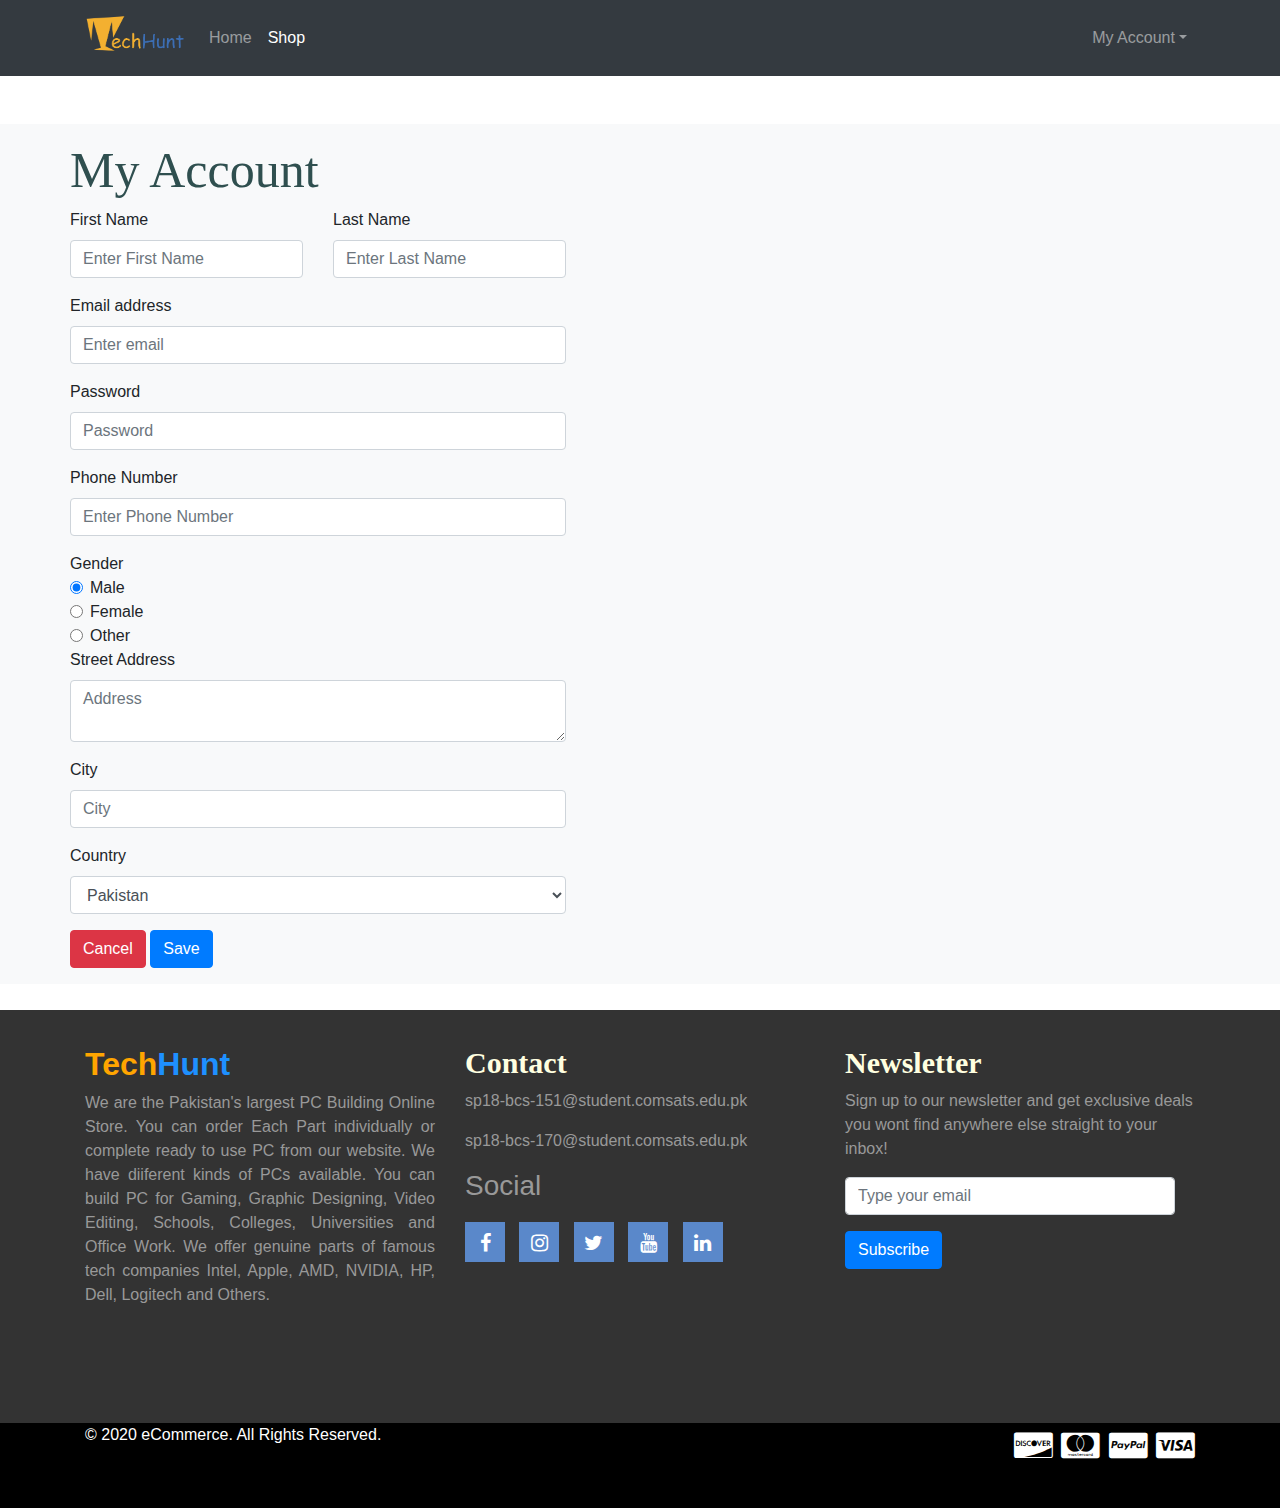
==== account.html @ 3781cc46 "Refereshed, Almost Done With Front End. Cart, Prosuct Description and Store Remaining" ====
<!DOCTYPE html>
<html>

<head>
    <title>Tech Hunt</title>
    <meta charset="utf-8">
    <meta name="viewport" content="width=device-width, initial-scale=1">

<!--    Web Icon-->
    <link rel="icon" href="img/icon-min.png">

    <link rel="stylesheet" href="css/mystyle.css">
    <link rel="stylesheet" href="css/bootstrap.min.css">
    <link rel="stylesheet" href="fa/css/font-awesome.min.css">
    <script src="js/myscript.js"></script>
    <script src="js/jquery-3.5.1.min.js"></script>
    <script src="js/popper.min.js"></script>
    <script src="js/bootstrap.min.js"></script>
    <script src="js/countrypicker.min.js"></script>


</head>

<body>

<nav id="myNavbar" class="navbar navbar-expand-md sticky-top navbar-dark bg-dark w-100">
    <div class="container">
        <a class="navbar-brand" href="index.html"><img src="img/logo-min.png" height="50" width="100"></a>
        <button type="button" class="navbar-toggler" data-toggle="collapse" data-target="#navbarCollapse">
            <span class="fa fa-bars"></span>
        </button>
        <div id="navbarCollapse" class="collapse navbar-collapse">
            <ul class="nav navbar-nav">
                <li class="nav-item">
                    <a href="index.html" class="nav-link">Home</a>
                </li>
                <li class="nav-item active">
                    <a href="shop.html" class="nav-link">Shop</a>
                </li>
            </ul>
            <ul class="nav navbar-nav ml-auto">
                <li class="nav-item dropdown">
                    <a href="#" class="nav-link dropdown-toggle" data-toggle="dropdown">My Account</a>
                    <div class="dropdown-menu dropdown-menu-right">
                        <a href="cart.html" class="dropdown-item">Cart/Checkout</a>
                        <a href="wishlist.html" class="dropdown-item">Wishlist</a>
                        <a href="javascript:" class="dropdown-item" onclick="scrollToTop(2000);">Settings</a>
                        <div class="dropdown-divider"></div>
                        <a href="signin.html" class="dropdown-item">Login/Sign up</a>
                    </div>
                </li>
            </ul>
        </div>
    </div>
</nav>
<!--Acoount Info Form-->
<div class="bg-light">
    <div class="container mt-5">
        <div class="row pt-3">
            <h1 class="lph1">My Account</h1>
        </div>
        <div class="row pb-3">
            <form id="form">
                <div class="row">
                    <div class="col-md-6">
                        <div class="form-group">
                            <label for="inputFname">First Name</label>
                            <input type="text" class="form-control" id="inputFname" placeholder="Enter First Name">
                        </div>
                    </div>
                    <div class="col-md-6">
                        <div class="form-group">
                            <label for="inputLname">Last Name</label>
                            <input type="text" class="form-control" id="inputLname" placeholder="Enter Last Name">
                        </div>
                    </div>
                </div>
                <div class="row">
                    <div class="col">
                        <div class="form-group">
                            <label for="inputEmail">Email address</label>
                            <input type="email" class="form-control" id="inputEmail" aria-describedby="emailHelp" placeholder="Enter email">
                        </div>
                        <div class="form-group">
                            <label for="inputPassword">Password</label>
                            <input type="password" class="form-control" id="inputPassword" placeholder="Password">
                        </div>
                        <div class="form-group">
                            <label for="inputPhone">Phone Number</label>
                            <input type="email" class="form-control" id="inputPhone" placeholder="Enter Phone Number">
                        </div>
                        <label class="form-check-label" for="inputGenderRadios1">
                            Gender
                        </label>
                        <div class="form-check">
                            <input class="form-check-input" type="radio" name="inputGenderRadios" id="inputGenderRadios1"
                                   value="option1" checked>
                            <label class="form-check-label" for="inputGenderRadios1">
                                Male
                            </label>
                        </div>
                        <div class="form-check">
                            <input class="form-check-input" type="radio" name="inputGenderRadios" id="inputGenderRadios2"
                                   value="option2">
                            <label class="form-check-label" for="inputGenderRadios2">
                                Female
                            </label>
                        </div>
                        <div class="form-check">
                            <input class="form-check-input" type="radio" name="inputGenderRadios"
                                   id="inputGenderRadios3" value="option3">
                            <label class="form-check-label" for="inputGenderRadios3">
                                Other
                            </label>
                        </div>

                        <div class="form-group">
                            <label for="inputAddressStreet">Street Address</label>
                            <textarea type="password" class="form-control" id="inputAddressStreet" placeholder="Address"></textarea>
                        </div>
                        <div class="form-group">
                            <label for="inputAddressCity">City</label>
                            <input type="text" class="form-control" id="inputAddressCity" placeholder="City">
                        </div>
                        <div class="form-group">
                            <label for="inputAddressCountry">Country</label>
                            <select class="countrypicker form-control" data-default="Pakistan"
                                    id="inputAddressCountry"></select>
                        </div>
                        <button type="reset" class="btn btn-danger">Cancel</button>
                        <button type="submit" class="btn btn-primary">Save</button>
                    </div>
                </div>
            </form>
        </div>
    </div>
</div>
<!--/.Account Info Form-->
<!--Top Footer Area-->
<div class="footer-top-area">
    <div class="container">
        <div class="row">
            <div class="col-md-4">
                <div class="footer-about-us">
                    <h2>
                        <a style="color: orange ">Tech</a><a style="color: dodgerblue">Hunt</a>
                    </h2>
                    <p>We are the Pakistan's largest PC Building Online Store. You can order Each Part individually or
                        complete ready to use PC from our website. We have diiferent kinds of PCs available. You can build
                        PC for Gaming, Graphic Designing, Video Editing, Schools, Colleges, Universities and Office Work.
                        We offer genuine parts of famous tech companies Intel, Apple, AMD, NVIDIA, HP, Dell, Logitech and
                        Others.
                    </p>
                </div>
            </div>
            <div class="col-md-4">
                <div class="footer-newsletter">
                    <h2 class="footer-wid-title">Contact</h2>
                    <p>sp18-bcs-151@student.comsats.edu.pk</p>
                    <p>sp18-bcs-170@student.comsats.edu.pk</p>
                    <h3 class="h3">Social</h3>
                    <div class="footer-social">
                        <a href="https://www.facebook.com/" target="_blank"><i class="fa fa-facebook"></i></a>
                        <a href="https://www.instagram.com/" target="_blank"><i class="fa fa-instagram"></i></a>
                        <a href="https://www.twitter.com/" target="_blank"><i class="fa fa-twitter"></i></a>
                        <a href="https://www.youtube.com/" target="_blank"><i class="fa fa-youtube"></i></a>
                        <a href="https://www.linkedin.com/" target="_blank"><i class="fa fa-linkedin"></i></a>
                    </div>
                </div>
            </div>
            <div class="col-md-4">
                <div class="footer-newsletter">
                    <h2 class="footer-wid-title">Newsletter</h2>
                    <p>Sign up to our newsletter and get exclusive deals you wont find anywhere else straight to your inbox!</p>
                    <div class="input-group">
                        <form id="sub-form" class="form-inline" action="#">
                            <div class="col-12">
                                <label>
                                    <input class="form-control" type="email" placeholder="Type your email">
                                </label>
                            </div>
                            <div class="col-12">
                                <input class="btn btn-primary" type="submit" value="Subscribe">
                            </div>
                        </form>
                    </div>
                </div>
            </div>
        </div>
    </div>
</div>
<!--Top Footer Area End-->
<div class="footer-bottom-area">
    <div class="container">
        <div class="row">
            <div class="col-md-8">
                <div class="copyright">
                    <p>© 2020 eCommerce. All Rights Reserved.</p>
                </div>
            </div>
            <div class="col-md-4">
                <div class="footer-card-icon">
                    <i class="fa fa-cc-discover"></i>
                    <i class="fa fa-cc-mastercard"></i>
                    <i class="fa fa-cc-paypal"></i>
                    <i class="fa fa-cc-visa"></i>
                </div>
            </div>
        </div>
    </div>
</div>

</body>
</html>
---- css/mystyle.css ----
body {
    margin: 0;
    padding: 0;
    border: 0;
}
img {
    object-fit: cover;
}
/*Index Page*/
.jumbo {
    background-image: url("../img/bg.jpg");
    background-size:100%;
    background-repeat: no-repeat;
    background-attachment: fixed;
}
/*Footer*/
.copyright {
    background-color: black;
    color: white;
    width: 100%;
    text-align: center;

}
/*Carousel slider to show customer's PC*/
#myCarousel .carousel-item img {
    height: 480px;
    width: 100%;
}
/*Top Footer*/
.footer-top-area {
    margin-top: 2%;
    background: none repeat scroll 0 0 #333;
    color: #999;
    padding: 35px 0 100px;
}
@media only screen and (max-width: 767px) {
    .footer-top-area .zigzag-bottom{
        padding: 35px 0 125px;
    }
}
.footer-top-area .zigzag-bottom {
    background: #f4f4f4;
}
.footer-social a {
    background: none repeat scroll 0 0 #5a88ca;
    color: #fff;
    display: inline-block;
    font-size: 20px;
    height: 40px;
    margin-bottom: 10px;
    margin-right: 10px;
    padding-top: 5px;
    text-align: center;
    width: 40px;
    border: 1px solid #5a88ca;
}
.footer-about-us h2 {
    font-weight: bold;
}
.footer-about-us p {
    text-align: justify;
}
.footer-social {
    margin-top: 20px;
}
.footer-newsletter {
    display: block;
    font-family: Arial, Helvetica, sans-serif;
}
.footer-wid-title {
    font-family: "raleway", serif;
    font-size: 30px;
    font-weight: Bold;
    color: lightyellow;
}
#sub-form div {
    padding: 0;
}
#sub-form div .form-control {
    width: 100%;
}
#sub-form div .btn {
    margin-top: 5%;
}
/*Bottom Footer*/
.footer-bottom-area {
    background: none repeat scroll 0 0 #000;
    color: #fff;
    padding-bottom: 40px;
}
.footer-card-icon {
    font-size: 30px;
    text-align: right;
}
.copyright {
    text-align: left;
}
/*Index Page promo*/
.promo-area {
    margin-top: 2%;
    background: #fbfbfb;
    color: #fff;
    padding: 40px 0 40px;
}
.single-promo {
    font-size: 25px;
    font-weight: 200;
    padding: 20px 10px;
    margin: 2% 2%;
    text-align: center;
}
.promo1 {
    background-color: #5a88ca;
}
.promo2 {
    background-color: #ffd900;
}
.promo3 {
    background-color: #fa8072;
}
.promo4 {
    background-color: #4abebd;
}
.promo1:hover, .promo2:hover, .promo3:hover, .promo4:hover{
    background-color: black;
}
/*2nd Carousel*/
.carousel2-header {
    font-size: 60px;
    margin-bottom: 0;
    color: white;
    font-family: "Calibri",serif;
    font-weight: 100;
    width: 100%;
    text-align: center;
}
#multi-item-carousel img {
    height: 250px;
}
#multi-item-carousel .card-body{
    height: 250px;
}
/*Brand Area*/
.brands-area {
    text-align: center;
    width: 100%;
    margin-top: 1%;
    padding: 20px 0 20px;
}
/*Latest Products Area*/
.lph1 {
    font-size: 50px;
    text-align: center;
    color: darkslategrey;
    font-family: "Calibri",serif;
    font-weight: 100;
}
/* Login form */
#tron{
    background: url("../img/carousel-1.jpg");
    background-size: 100% 100%;
    text-align: center;
    border-radius: 0% !important;
    background-size: cover;
    position: centre centre;
    height: 500px;
    z-index: -1;
    opacity: 0.9;
    background-color: black;

}
#first{
    background: url("../img/login.jpg");
    width: 320px;
    height: 420px;
    float:right;
    box-sizing: border-box;
}
#signup .btn{
    background-color: white;
    border: none;
    color: white;
    padding: 16px 32px;
    text-align: center;
    font-size: 40px;
    margin-left: 50px;
    transition: 0.3s;
}

#signup .btn:hover {
    background-color: #3e8e41;
    color: white;
}
#first{
    float:right;
    width: 30%;
    background-color: black;
    height: 500px;
}
#head{
    color: antiquewhite;font-family:'Franklin Gothic Medium', 'Arial Narrow', Arial, sans-serif;margin-left: 20px;margin-top: 50px;
}
#signup @font-face {
    font-family: myFirstFont;
    src: url(https://www.myfonts.com/fonts/zetafonts/adlery-pro/);
}
/* SignUP styling */
#signup{
    background: url("../img/login_1.jpg");
    width: 1100px;
    margin: 0 auto;
    height: 800px;
    background-color: yellow;
    box-shadow: 5px 10px 5px #888888;
}
/* for left side columns */
#up{
    width: 50%;
    color: #f4f4f4;
    margin: 0 auto;
}
/* for right side colums */
#down{
    width: 50%;
    color: #f4f4f4;
}
#datepicker{
    width:50%;
}
#datepicker > span:hover{cursor: pointer;}

#lab{
    color: white;
}
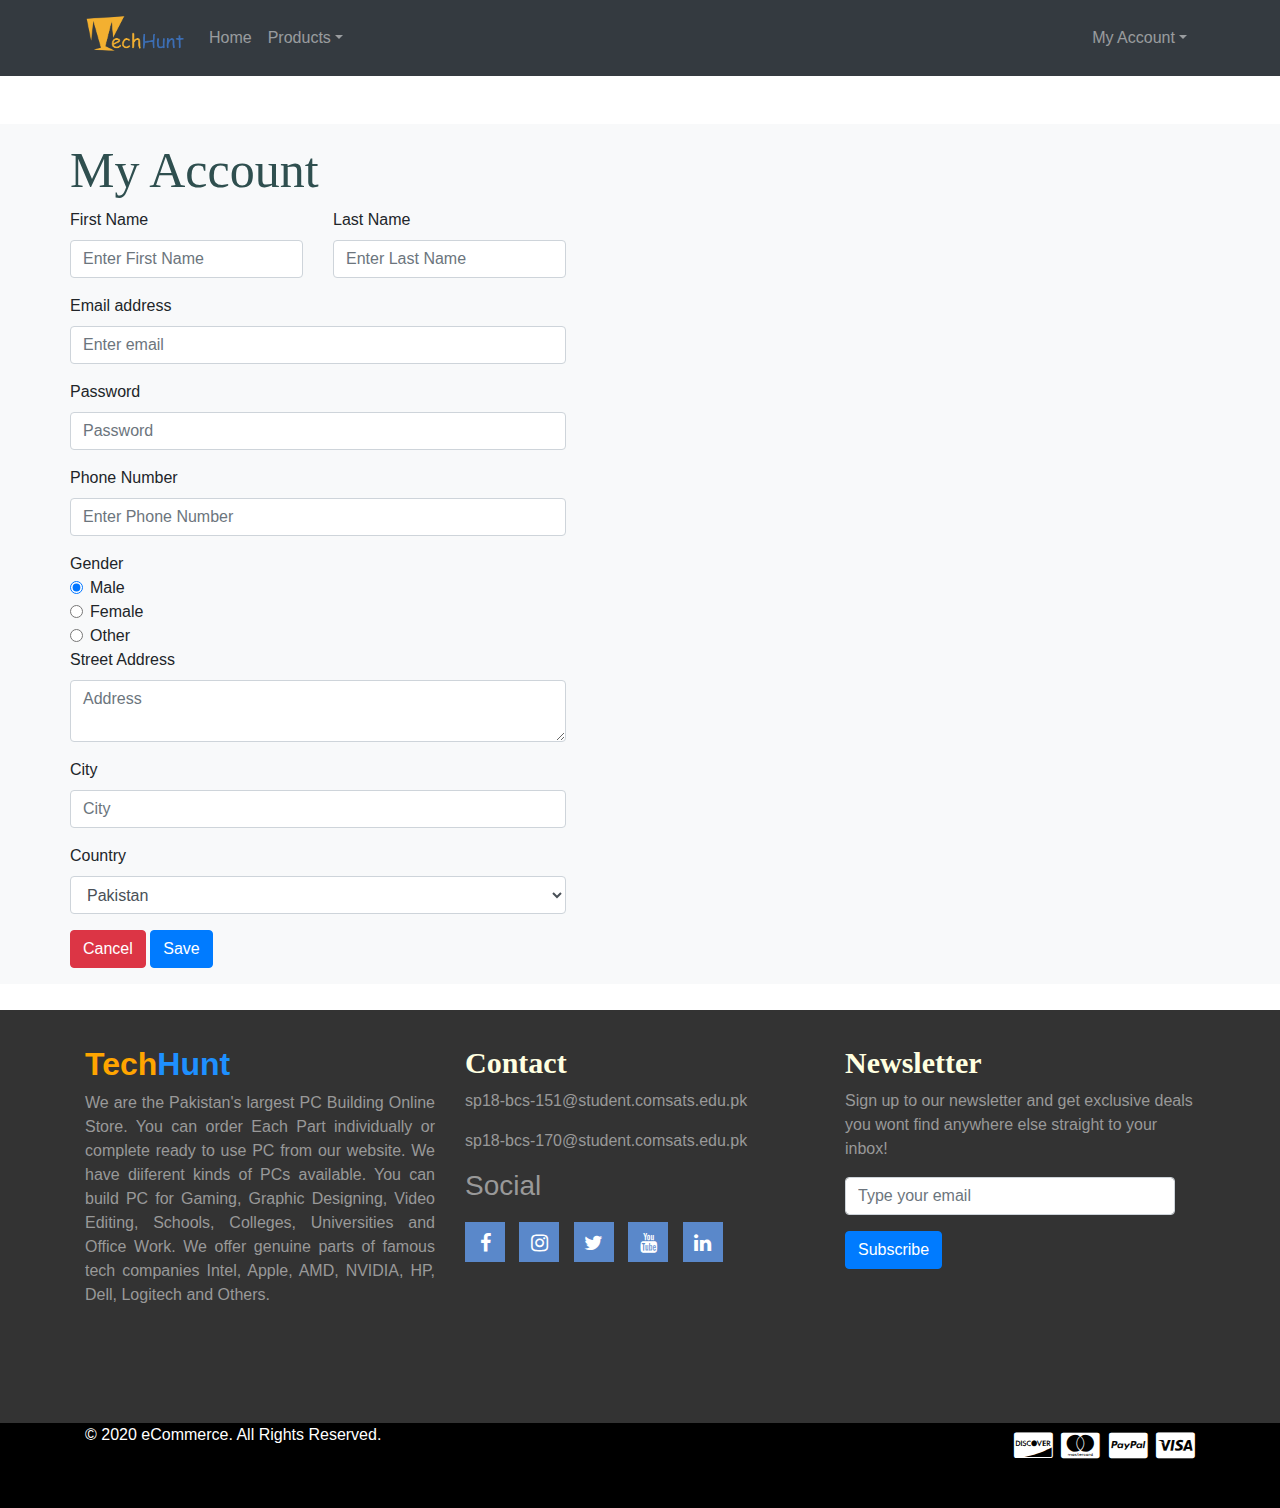
==== commit 458a5748: "Shariq Motherborad Merged" ====
--- a/account.html
+++ b/account.html
@@ -34,8 +34,13 @@
                 <li class="nav-item">
                     <a href="index.html" class="nav-link">Home</a>
                 </li>
-                <li class="nav-item active">
-                    <a href="shop.html" class="nav-link">Shop</a>
+            </ul>
+            <ul class="nav navbar-nav">
+                <li class="nav-item dropdown">
+                    <a href="#" class="nav-link dropdown-toggle" data-toggle="dropdown">Products</a>
+                    <div class="dropdown-menu dropdown-menu-right">
+                        <a href="motherboard.html" class="dropdown-item">Motherboard</a>
+                    </div>
                 </li>
             </ul>
             <ul class="nav navbar-nav ml-auto">
@@ -60,7 +65,7 @@
             <h1 class="lph1">My Account</h1>
         </div>
         <div class="row pb-3">
-            <form id="form">
+            <form id="formaccount">
                 <div class="row">
                     <div class="col-md-6">
                         <div class="form-group">
@@ -127,8 +132,8 @@
                             <select class="countrypicker form-control" data-default="Pakistan"
                                     id="inputAddressCountry"></select>
                         </div>
-                        <button type="reset" class="btn btn-danger">Cancel</button>
-                        <button type="submit" class="btn btn-primary">Save</button>
+                        <button type="reset" form="formaccount" class="btn btn-danger">Cancel</button>
+                        <button type="submit" form="formaccount" class="btn btn-primary">Save</button>
                     </div>
                 </div>
             </form>
--- a/css/mystyle.css
+++ b/css/mystyle.css
@@ -231,4 +231,7 @@
 
 #lab{
     color: white;
+}
+#checkoutform span .btn:hover {
+    background-color: none;
 }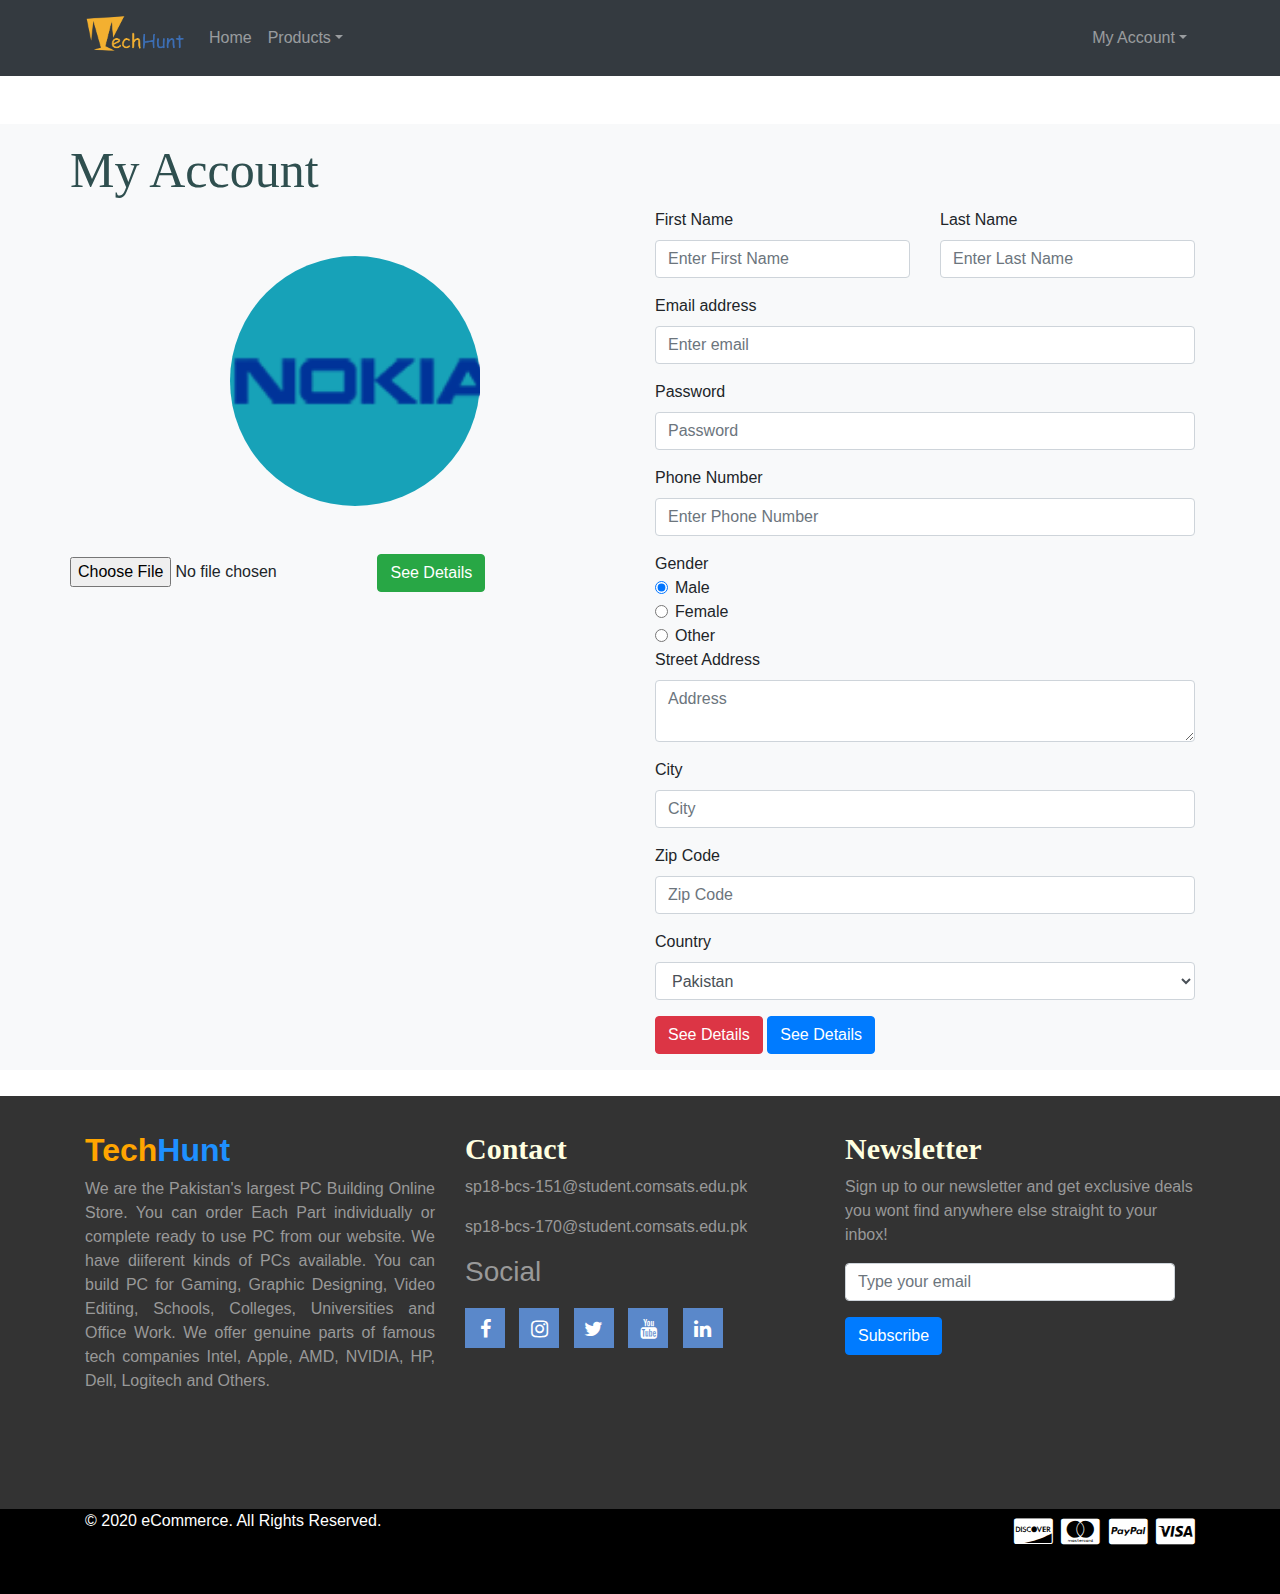
==== commit 68272e25: "SHariq all webpages" ====
--- a/account.html
+++ b/account.html
@@ -1,6 +1,5 @@
 <!DOCTYPE html>
 <html>
-
 <head>
     <title>Tech Hunt</title>
     <meta charset="utf-8">
@@ -20,9 +19,7 @@
 
 
 </head>
-
 <body>
-
 <nav id="myNavbar" class="navbar navbar-expand-md sticky-top navbar-dark bg-dark w-100">
     <div class="container">
         <a class="navbar-brand" href="index.html"><img src="img/logo-min.png" height="50" width="100"></a>
@@ -40,6 +37,11 @@
                     <a href="#" class="nav-link dropdown-toggle" data-toggle="dropdown">Products</a>
                     <div class="dropdown-menu dropdown-menu-right">
                         <a href="motherboard.html" class="dropdown-item">Motherboard</a>
+                        <a href="processor.html" class="dropdown-item">Processors</a>
+                        <a href="rams.html" class="dropdown-item">RAM</a>
+                        <a href="graphic_card.html" class="dropdown-item">Graphic Processing Unit</a>
+                        <a href="powersupply.html" class="dropdown-item">Power Supply Unit</a>
+                        <a href="Storage.html" class="dropdown-item">Storage</a>
                     </div>
                 </li>
             </ul>
@@ -64,8 +66,21 @@
         <div class="row pt-3">
             <h1 class="lph1">My Account</h1>
         </div>
-        <div class="row pb-3">
-            <form id="formaccount">
+        <form id="formaccount" class="row pb-3">
+            <div class="col-md-6 ">
+                <div class="row">
+                    <figure class="bg-info my-md-5 mx-auto rounded-circle">
+                        <img src="img/brand1.png" width="250px" height="250px">
+                    </figure>
+                </div>
+                <div class="row">
+                    <div class="form-group">
+                        <input type="file" class="" id="inputImg">
+                        <button type="button" class="btn btn-success">Update</button>
+                    </div>
+                </div>
+            </div>
+            <div class="col-md-6">
                 <div class="row">
                     <div class="col-md-6">
                         <div class="form-group">
@@ -128,6 +143,10 @@
                             <input type="text" class="form-control" id="inputAddressCity" placeholder="City">
                         </div>
                         <div class="form-group">
+                            <label for="inputAddressCity">Zip Code</label>
+                            <input type="text" class="form-control" id="inputAddressZip" placeholder="Zip Code">
+                        </div>
+                        <div class="form-group">
                             <label for="inputAddressCountry">Country</label>
                             <select class="countrypicker form-control" data-default="Pakistan"
                                     id="inputAddressCountry"></select>
@@ -136,8 +155,9 @@
                         <button type="submit" form="formaccount" class="btn btn-primary">Save</button>
                     </div>
                 </div>
-            </form>
-        </div>
+            </div>
+
+        </form>
     </div>
 </div>
 <!--/.Account Info Form-->
@@ -214,6 +234,9 @@
         </div>
     </div>
 </div>
-
+<!--Jquery -->
+<script src="js/jquery-3.5.1.min.js"></script>
+<script src="js/myquery.js"></script>
+<!--./Jqeuery-->
 </body>
 </html>
--- a/css/mystyle.css
+++ b/css/mystyle.css
@@ -234,4 +234,84 @@
 }
 #checkoutform span .btn:hover {
     background-color: none;
+}
+
+#motherboard
+    /* breadcrumb */
+ul.breadcrumb {
+    width: auto;
+    border-radius: 0px;
+    padding: 10px 16px;
+    list-style: none;
+    background-color:white;
+    border: 1px solid rgb(155, 155, 155);
+}
+ul.breadcrumb li {
+    display: inline;
+    font-size: 12px;
+}
+ul.breadcrumb li+li:before {
+    padding: 8px;
+    color: black;
+    content: "/\00a0";
+}
+ul.breadcrumb li a {
+    color: #0275d8;
+    text-decoration: none;
+}
+ul.breadcrumb li a:hover {
+    color: #01447e;
+    text-decoration: underline;
+}
+/*  */
+.accordion__button{
+    display: block;
+    width: 100%;
+    padding: 15px;
+    border: none;
+    outline: none;
+    cursor: pointer;
+    background: lightgray;
+    color: white;
+    text-align: left;
+    transition: background 0.2s;
+}
+.accordion__button::after{
+    content:'\25be' ;
+    float: right;
+    transform:scale(1.5) ;
+}
+.accordion__button--active{
+    overflow:default;
+    background: #555555;
+}
+.accordion__button--active::after{
+    content: '\25b4';
+}
+
+.accordion__content{
+    overflow: hidden;
+    max-height: 0;
+    transition: max-height 0.2s;
+    padding: 0 15px;
+    font-family: sans-serif;
+    background-color: white;
+
+}
+.accordion__content a{
+    padding: 20px;
+    font-size: 12px;
+    font-family: 'Quicksand', sans-serif;
+    margin-bottom: 5px;
+
+}
+.accordion__content .form-check .form-check-label{
+    color: rgb(44, 44, 235);
+    font-family: 'Quicksand', sans-serif;
+}
+#img{
+    max-width: 100%;
+}
+.error{
+    background-color: white;
 }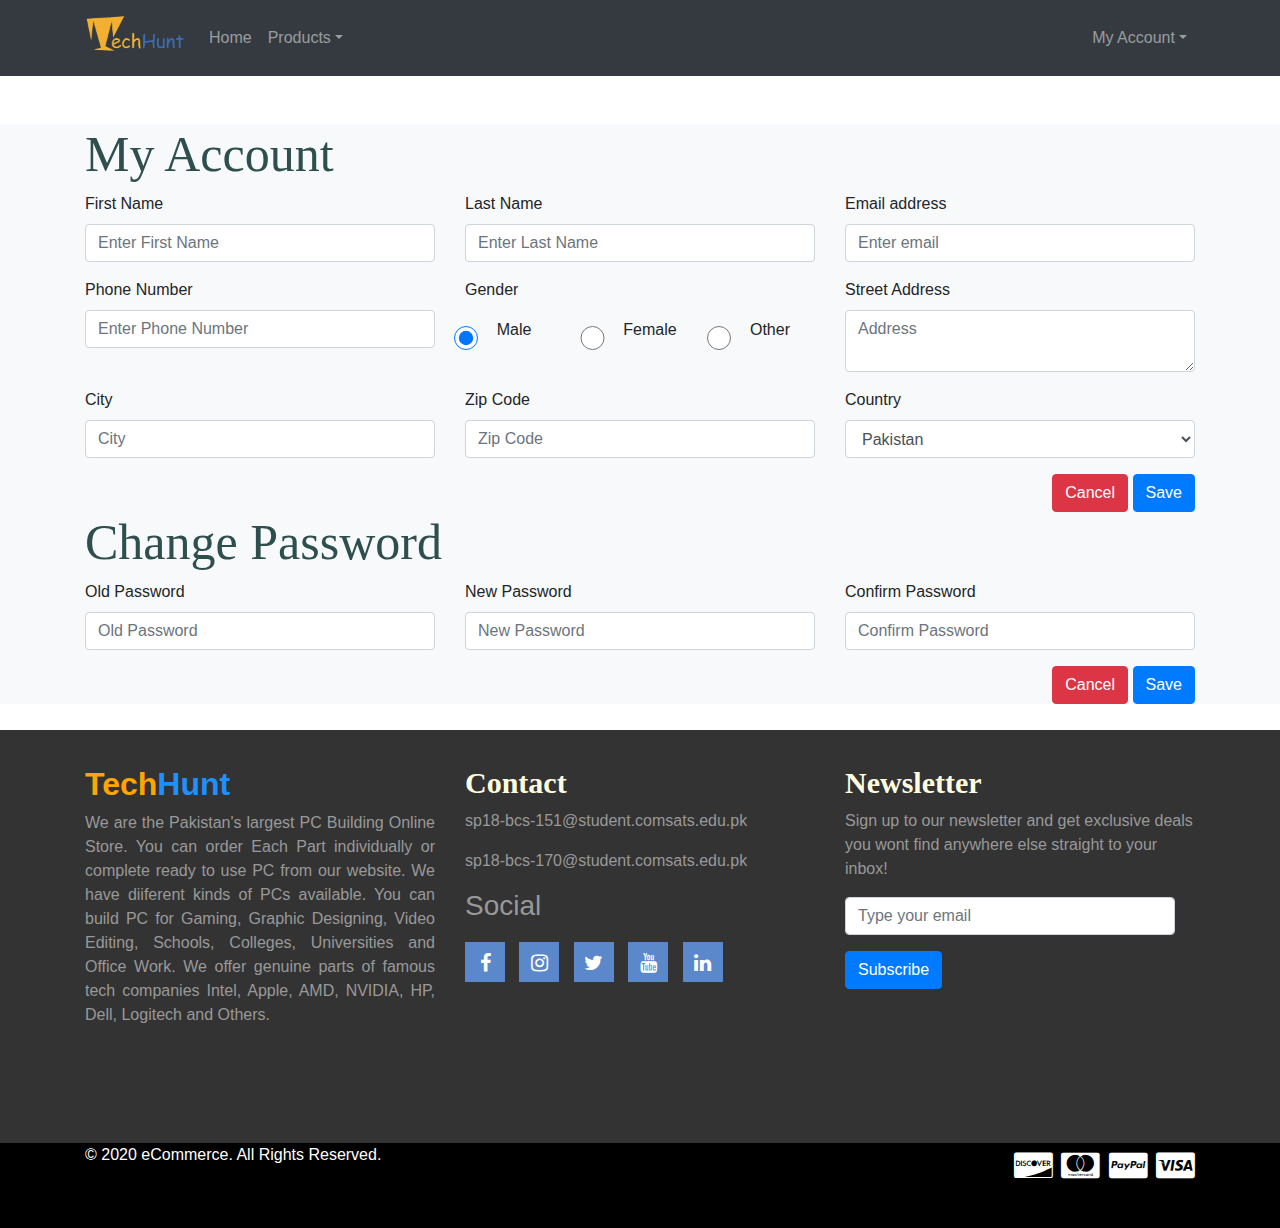
==== commit 8384c1d6: "Form Validation Going" ====
--- a/account.html
+++ b/account.html
@@ -13,6 +13,7 @@
     <link rel="stylesheet" href="fa/css/font-awesome.min.css">
     <script src="js/myscript.js"></script>
     <script src="js/jquery-3.5.1.min.js"></script>
+    <script src="js/myquery.js"></script>
     <script src="js/popper.min.js"></script>
     <script src="js/bootstrap.min.js"></script>
     <script src="js/countrypicker.min.js"></script>
@@ -63,101 +64,147 @@
 <!--Acoount Info Form-->
 <div class="bg-light">
     <div class="container mt-5">
-        <div class="row pt-3">
-            <h1 class="lph1">My Account</h1>
-        </div>
-        <form id="formaccount" class="row pb-3">
-            <div class="col-md-6 ">
-                <div class="row">
-                    <figure class="bg-info my-md-5 mx-auto rounded-circle">
-                        <img src="img/brand1.png" width="250px" height="250px">
-                    </figure>
-                </div>
-                <div class="row">
-                    <div class="form-group">
-                        <input type="file" class="" id="inputImg">
-                        <button type="button" class="btn btn-success">Update</button>
-                    </div>
-                </div>
-            </div>
-            <div class="col-md-6">
-                <div class="row">
-                    <div class="col-md-6">
-                        <div class="form-group">
-                            <label for="inputFname">First Name</label>
-                            <input type="text" class="form-control" id="inputFname" placeholder="Enter First Name">
-                        </div>
-                    </div>
-                    <div class="col-md-6">
-                        <div class="form-group">
-                            <label for="inputLname">Last Name</label>
-                            <input type="text" class="form-control" id="inputLname" placeholder="Enter Last Name">
-                        </div>
-                    </div>
-                </div>
-                <div class="row">
-                    <div class="col">
-                        <div class="form-group">
-                            <label for="inputEmail">Email address</label>
-                            <input type="email" class="form-control" id="inputEmail" aria-describedby="emailHelp" placeholder="Enter email">
-                        </div>
-                        <div class="form-group">
-                            <label for="inputPassword">Password</label>
-                            <input type="password" class="form-control" id="inputPassword" placeholder="Password">
-                        </div>
-                        <div class="form-group">
-                            <label for="inputPhone">Phone Number</label>
-                            <input type="email" class="form-control" id="inputPhone" placeholder="Enter Phone Number">
-                        </div>
-                        <label class="form-check-label" for="inputGenderRadios1">
-                            Gender
-                        </label>
-                        <div class="form-check">
-                            <input class="form-check-input" type="radio" name="inputGenderRadios" id="inputGenderRadios1"
-                                   value="option1" checked>
-                            <label class="form-check-label" for="inputGenderRadios1">
-                                Male
-                            </label>
-                        </div>
-                        <div class="form-check">
-                            <input class="form-check-input" type="radio" name="inputGenderRadios" id="inputGenderRadios2"
-                                   value="option2">
-                            <label class="form-check-label" for="inputGenderRadios2">
-                                Female
-                            </label>
-                        </div>
-                        <div class="form-check">
-                            <input class="form-check-input" type="radio" name="inputGenderRadios"
-                                   id="inputGenderRadios3" value="option3">
-                            <label class="form-check-label" for="inputGenderRadios3">
-                                Other
-                            </label>
-                        </div>
-
-                        <div class="form-group">
-                            <label for="inputAddressStreet">Street Address</label>
-                            <textarea type="password" class="form-control" id="inputAddressStreet" placeholder="Address"></textarea>
-                        </div>
-                        <div class="form-group">
-                            <label for="inputAddressCity">City</label>
-                            <input type="text" class="form-control" id="inputAddressCity" placeholder="City">
-                        </div>
-                        <div class="form-group">
-                            <label for="inputAddressCity">Zip Code</label>
-                            <input type="text" class="form-control" id="inputAddressZip" placeholder="Zip Code">
-                        </div>
-                        <div class="form-group">
-                            <label for="inputAddressCountry">Country</label>
-                            <select class="countrypicker form-control" data-default="Pakistan"
-                                    id="inputAddressCountry"></select>
-                        </div>
-                        <button type="reset" form="formaccount" class="btn btn-danger">Cancel</button>
-                        <button type="submit" form="formaccount" class="btn btn-primary">Save</button>
-                    </div>
-                </div>
-            </div>
-
-        </form>
+        <div class="row">
+            <div class="col">
+                <h1 class="lph1">My Account</h1>
+            </div>
+        </div>
+        <div class="row">
+            <div class="col">
+                <form id="formaccount" method="post" action="#">
+                    <div class="row">
+                        <div class="col-md-4">
+                            <div class="form-group">
+                                <label for="fname">First Name</label>
+                                <input type="text" class="form-control" id="fname" placeholder="Enter First Name"
+                                       name="fname" maxlength="29" required>
+                            </div>
+                        </div>
+                        <div class="col-md-4">
+                            <div class="form-group">
+                                <label for="lname">Last Name</label>
+                                <input type="text" class="form-control" id="lname" placeholder="Enter Last Name" lame="fname"
+                                       maxlength="29" required>
+                            </div>
+                        </div>
+                        <div class="col-md-4">
+                            <div class="form-group">
+                                <label for="email">Email address</label>
+                                <input type="email" class="form-control" id="email" aria-describedby="emailHelp"
+                                       placeholder="Enter email" name="email" maxlength="69" required>
+                            </div>
+                        </div>
+                    </div>
+                    <div class="row">
+                        <div class="col-md-4">
+                            <div class="form-group">
+                                <label for="phone">Phone Number</label>
+                                <input type="tel" class="form-control" id="phone" placeholder="Enter Phone Number"
+                                       name="phone" maxlength="19" required>
+                            </div>
+                        </div>
+                        <div class="col-md-4">
+                            <div class="row">
+                                <label class="col-12">
+                                    Gender
+                                </label>
+                            </div>
+                            <div class="row mt-2">
+
+                                <input class="col-1 mt-2" type="radio" name="gender" id="inputGenderRadios1"
+                                       value="option1" checked>
+                                <label class="col-3" for="inputGenderRadios1">Male</label>
+
+                                <input class="col-1 mt-2" type="radio" name="gender" id="inputGenderRadios2"
+                                       value="option2">
+                                <label class="col-3" for="inputGenderRadios2">Female</label>
+
+                                <input class="col-1 mt-2" type="radio" name="gender"
+                                       id="inputGenderRadios3" value="option3">
+                                <label class="col-3" for="inputGenderRadios3">Other</label>
+
+                            </div>
+                        </div>
+                        <div class="col-md-4">
+                            <div class="form-group">
+                                <label for="street_address">Street Address</label>
+                                <textarea type="password" class="form-control" id="street_address" placeholder="Address"
+                                          name="street_address" maxlength="510" required></textarea>
+                            </div>
+                        </div>
+                    </div>
+                    <div class="row">
+                        <div class="col-md-4">
+                            <div class="form-group">
+                                <label for="city">City</label>
+                                <input type="text" class="form-control" id="city" placeholder="City"
+                                       name="city" maxlength="50" required>
+                            </div>
+                        </div>
+                        <div class="col-md-4">
+                            <div class="form-group">
+                                <label for="zip">Zip Code</label>
+                                <input type="number" class="form-control" id="zip" placeholder="Zip Code" min="1"
+                                       name="zip" max="99999999">
+                            </div>
+                        </div>
+                        <div class="col-md-4">
+                            <div class="form-group">
+                                <label for="country">Country</label>
+                                <select class="countrypicker form-control" data-default="Pakistan"
+                                        id="country"  name="country"></select>
+                            </div>
+                        </div>
+                    </div>
+                    <div class="row">
+                        <div class="col-12 text-right">
+                            <button type="reset" form="formaccount" class="btn btn-danger">Cancel</button>
+                            <button type="submit" form="formaccount" class="btn btn-primary">Save</button>
+                        </div>
+                    </div>
+                </form>
+            </div>
+        </div>
+        <div class="row">
+            <div class="col">
+                <h1 class="lph1">Change Password</h1>
+            </div>
+        </div>
+        <div class="row">
+            <div class="col">
+                <form id="password_update_form" method="post" action="#">
+                    <div class="row">
+                        <div class="col-md-4">
+                            <div class="form-group">
+                                <label for="opassword">Old Password</label>
+                                <input type="password" class="form-control" id="opassword" placeholder="Old Password"
+                                       name="opassword" maxlength="127" required>
+                            </div>
+                        </div>
+                        <div class="col-md-4">
+                            <div class="form-group">
+                                <label for="npassword">New Password</label>
+                                <input type="password" class="form-control" id="npassword" placeholder="New Password"
+                                       name="npassword" maxlength="127" required>
+                            </div>
+                        </div>
+                        <div class="col-md-4">
+                            <div class="form-group">
+                                <label for="cpassword">Confirm Password</label>
+                                <input type="password" class="form-control" id="cpassword" placeholder="Confirm Password"
+                                       name="cpassword" maxlength="127" required>
+                            </div>
+                        </div>
+                    </div>
+                    <div class="row">
+                        <div class="col-12 text-right">
+                            <button type="reset" form="password_update_form" class="btn btn-danger">Cancel</button>
+                            <button type="submit" form="password_update_form" class="btn btn-primary">Save</button>
+                        </div>
+                    </div>
+                </form>
+            </div>
+        </div>
     </div>
 </div>
 <!--/.Account Info Form-->
@@ -234,9 +281,5 @@
         </div>
     </div>
 </div>
-<!--Jquery -->
-<script src="js/jquery-3.5.1.min.js"></script>
-<script src="js/myquery.js"></script>
-<!--./Jqeuery-->
 </body>
 </html>
--- a/css/mystyle.css
+++ b/css/mystyle.css
@@ -150,7 +150,6 @@
 /*Latest Products Area*/
 .lph1 {
     font-size: 50px;
-    text-align: center;
     color: darkslategrey;
     font-family: "Calibri",serif;
     font-weight: 100;
@@ -214,13 +213,13 @@
     box-shadow: 5px 10px 5px #888888;
 }
 /* for left side columns */
-#up{
+#up1,#up2{
     width: 50%;
     color: #f4f4f4;
     margin: 0 auto;
 }
 /* for right side colums */
-#down{
+#down1,#down2{
     width: 50%;
     color: #f4f4f4;
 }
@@ -229,14 +228,14 @@
 }
 #datepicker > span:hover{cursor: pointer;}
 
-#lab{
+#lab,#lab1,#lab2,#lab3,#lab4{
     color: white;
 }
 #checkoutform span .btn:hover {
     background-color: none;
 }
 
-#motherboard
+/*#motherboard*/
     /* breadcrumb */
 ul.breadcrumb {
     width: auto;
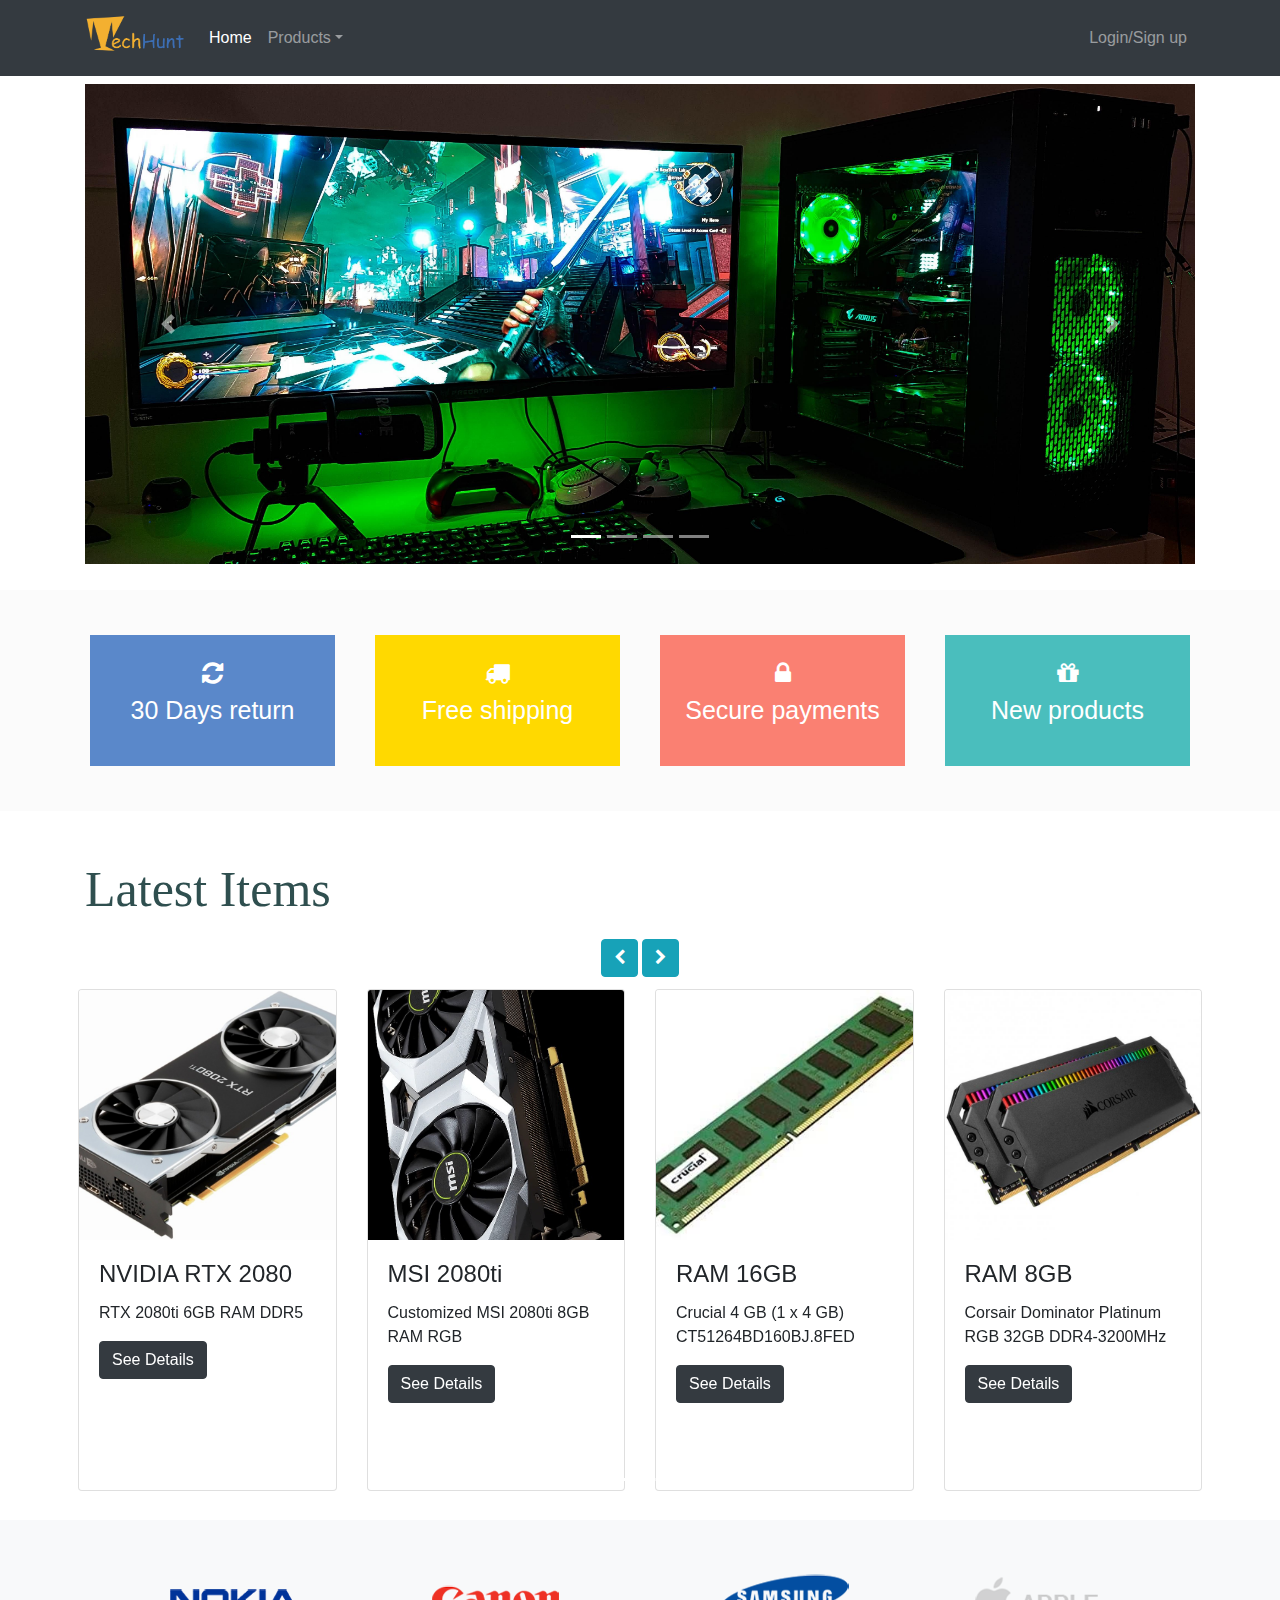
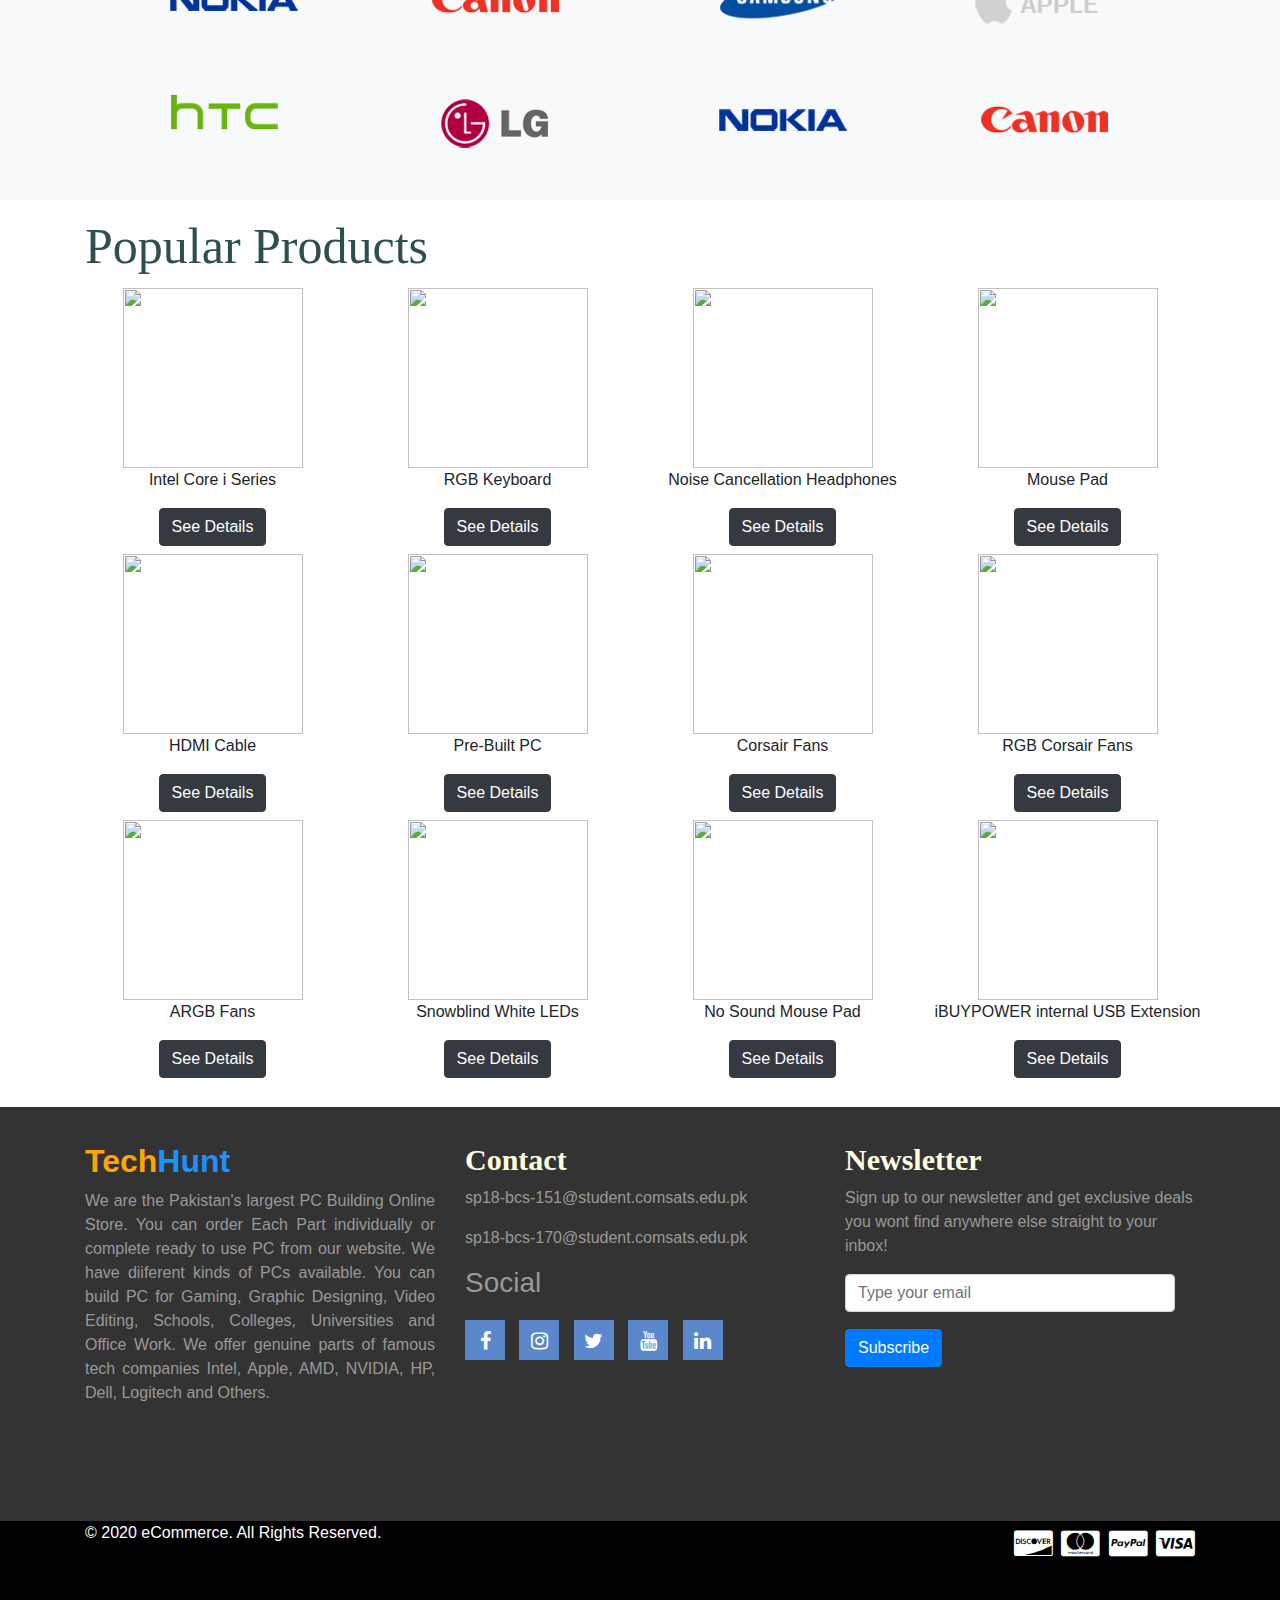
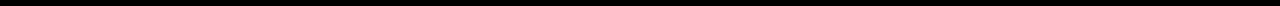
==== commit d0498a67: "Login Module Done" ====
--- a/account.html
+++ b/account.html
@@ -11,9 +11,9 @@
     <link rel="stylesheet" href="css/mystyle.css">
     <link rel="stylesheet" href="css/bootstrap.min.css">
     <link rel="stylesheet" href="fa/css/font-awesome.min.css">
-    <script src="js/myscript.js"></script>
     <script src="js/jquery-3.5.1.min.js"></script>
     <script src="js/myquery.js"></script>
+    <script src="js/js.cookie.min.js"></script>
     <script src="js/popper.min.js"></script>
     <script src="js/bootstrap.min.js"></script>
     <script src="js/countrypicker.min.js"></script>
@@ -47,6 +47,11 @@
                 </li>
             </ul>
             <ul class="nav navbar-nav ml-auto">
+                <li class="nav-item">
+                    <a href="signin.html" class="nav-link">Login/Sign up</a>
+                </li>
+            </ul>
+            <ul class="nav navbar-nav ml-auto">
                 <li class="nav-item dropdown">
                     <a href="#" class="nav-link dropdown-toggle" data-toggle="dropdown">My Account</a>
                     <div class="dropdown-menu dropdown-menu-right">
@@ -54,7 +59,7 @@
                         <a href="wishlist.html" class="dropdown-item">Wishlist</a>
                         <a href="javascript:" class="dropdown-item" onclick="scrollToTop(2000);">Settings</a>
                         <div class="dropdown-divider"></div>
-                        <a href="signin.html" class="dropdown-item">Login/Sign up</a>
+                        <a href="javascript:" class="dropdown-item" onclick="logout()">Logout</a>
                     </div>
                 </li>
             </ul>
@@ -77,21 +82,21 @@
                             <div class="form-group">
                                 <label for="fname">First Name</label>
                                 <input type="text" class="form-control" id="fname" placeholder="Enter First Name"
-                                       name="fname" maxlength="29" required>
+                                       name="fname" maxlength="29">
                             </div>
                         </div>
                         <div class="col-md-4">
                             <div class="form-group">
                                 <label for="lname">Last Name</label>
-                                <input type="text" class="form-control" id="lname" placeholder="Enter Last Name" lame="fname"
-                                       maxlength="29" required>
+                                <input type="text" class="form-control" id="lname" placeholder="Enter Last Name" name="lname"
+                                       maxlength="29">
                             </div>
                         </div>
                         <div class="col-md-4">
                             <div class="form-group">
                                 <label for="email">Email address</label>
                                 <input type="email" class="form-control" id="email" aria-describedby="emailHelp"
-                                       placeholder="Enter email" name="email" maxlength="69" required>
+                                       placeholder="Enter email" name="email" maxlength="128">
                             </div>
                         </div>
                     </div>
@@ -99,8 +104,229 @@
                         <div class="col-md-4">
                             <div class="form-group">
                                 <label for="phone">Phone Number</label>
-                                <input type="tel" class="form-control" id="phone" placeholder="Enter Phone Number"
-                                       name="phone" maxlength="19" required>
+                                <div class="input-group">
+                                    <div class="input-group-prepend">
+                                        <div class="input-group-text">+</div>
+                                    </div>
+                                    <select class="col-3 custom-select" id="phone_code">
+                                        <option data-countryCode="DZ" value="213">Algeria (+213)</option>
+                                        <option data-countryCode="AD" value="376">Andorra (+376)</option>
+                                        <option data-countryCode="AO" value="244">Angola (+244)</option>
+                                        <option data-countryCode="AI" value="1264">Anguilla (+1264)</option>
+                                        <option data-countryCode="AG" value="1268">Antigua &amp; Barbuda (+1268)</option>
+                                        <option data-countryCode="AR" value="54">Argentina (+54)</option>
+                                        <option data-countryCode="AM" value="374">Armenia (+374)</option>
+                                        <option data-countryCode="AW" value="297">Aruba (+297)</option>
+                                        <option data-countryCode="AU" value="61">Australia (+61)</option>
+                                        <option data-countryCode="AT" value="43">Austria (+43)</option>
+                                        <option data-countryCode="AZ" value="994">Azerbaijan (+994)</option>
+                                        <option data-countryCode="BS" value="1242">Bahamas (+1242)</option>
+                                        <option data-countryCode="BH" value="973">Bahrain (+973)</option>
+                                        <option data-countryCode="BD" value="880">Bangladesh (+880)</option>
+                                        <option data-countryCode="BB" value="1246">Barbados (+1246)</option>
+                                        <option data-countryCode="BY" value="375">Belarus (+375)</option>
+                                        <option data-countryCode="BE" value="32">Belgium (+32)</option>
+                                        <option data-countryCode="BZ" value="501">Belize (+501)</option>
+                                        <option data-countryCode="BJ" value="229">Benin (+229)</option>
+                                        <option data-countryCode="BM" value="1441">Bermuda (+1441)</option>
+                                        <option data-countryCode="BT" value="975">Bhutan (+975)</option>
+                                        <option data-countryCode="BO" value="591">Bolivia (+591)</option>
+                                        <option data-countryCode="BA" value="387">Bosnia Herzegovina (+387)</option>
+                                        <option data-countryCode="BW" value="267">Botswana (+267)</option>
+                                        <option data-countryCode="BR" value="55">Brazil (+55)</option>
+                                        <option data-countryCode="BN" value="673">Brunei (+673)</option>
+                                        <option data-countryCode="BG" value="359">Bulgaria (+359)</option>
+                                        <option data-countryCode="BF" value="226">Burkina Faso (+226)</option>
+                                        <option data-countryCode="BI" value="257">Burundi (+257)</option>
+                                        <option data-countryCode="KH" value="855">Cambodia (+855)</option>
+                                        <option data-countryCode="CM" value="237">Cameroon (+237)</option>
+                                        <option data-countryCode="CA" value="1">Canada (+1)</option>
+                                        <option data-countryCode="CV" value="238">Cape Verde Islands (+238)</option>
+                                        <option data-countryCode="KY" value="1345">Cayman Islands (+1345)</option>
+                                        <option data-countryCode="CF" value="236">Central African Republic (+236)</option>
+                                        <option data-countryCode="CL" value="56">Chile (+56)</option>
+                                        <option data-countryCode="CN" value="86">China (+86)</option>
+                                        <option data-countryCode="CO" value="57">Colombia (+57)</option>
+                                        <option data-countryCode="KM" value="269">Comoros (+269)</option>
+                                        <option data-countryCode="CG" value="242">Congo (+242)</option>
+                                        <option data-countryCode="CK" value="682">Cook Islands (+682)</option>
+                                        <option data-countryCode="CR" value="506">Costa Rica (+506)</option>
+                                        <option data-countryCode="HR" value="385">Croatia (+385)</option>
+                                        <option data-countryCode="CU" value="53">Cuba (+53)</option>
+                                        <option data-countryCode="CY" value="90">Cyprus - North (+90)</option>
+                                        <option data-countryCode="CY" value="357">Cyprus - South (+357)</option>
+                                        <option data-countryCode="CZ" value="420">Czech Republic (+420)</option>
+                                        <option data-countryCode="DK" value="45">Denmark (+45)</option>
+                                        <option data-countryCode="DJ" value="253">Djibouti (+253)</option>
+                                        <option data-countryCode="DM" value="1809">Dominica (+1809)</option>
+                                        <option data-countryCode="DO" value="1809">Dominican Republic (+1809)</option>
+                                        <option data-countryCode="EC" value="593">Ecuador (+593)</option>
+                                        <option data-countryCode="EG" value="20">Egypt (+20)</option>
+                                        <option data-countryCode="SV" value="503">El Salvador (+503)</option>
+                                        <option data-countryCode="GQ" value="240">Equatorial Guinea (+240)</option>
+                                        <option data-countryCode="ER" value="291">Eritrea (+291)</option>
+                                        <option data-countryCode="EE" value="372">Estonia (+372)</option>
+                                        <option data-countryCode="ET" value="251">Ethiopia (+251)</option>
+                                        <option data-countryCode="FK" value="500">Falkland Islands (+500)</option>
+                                        <option data-countryCode="FO" value="298">Faroe Islands (+298)</option>
+                                        <option data-countryCode="FJ" value="679">Fiji (+679)</option>
+                                        <option data-countryCode="FI" value="358">Finland (+358)</option>
+                                        <option data-countryCode="FR" value="33">France (+33)</option>
+                                        <option data-countryCode="GF" value="594">French Guiana (+594)</option>
+                                        <option data-countryCode="PF" value="689">French Polynesia (+689)</option>
+                                        <option data-countryCode="GA" value="241">Gabon (+241)</option>
+                                        <option data-countryCode="GM" value="220">Gambia (+220)</option>
+                                        <option data-countryCode="GE" value="7880">Georgia (+7880)</option>
+                                        <option data-countryCode="DE" value="49">Germany (+49)</option>
+                                        <option data-countryCode="GH" value="233">Ghana (+233)</option>
+                                        <option data-countryCode="GI" value="350">Gibraltar (+350)</option>
+                                        <option data-countryCode="GR" value="30">Greece (+30)</option>
+                                        <option data-countryCode="GL" value="299">Greenland (+299)</option>
+                                        <option data-countryCode="GD" value="1473">Grenada (+1473)</option>
+                                        <option data-countryCode="GP" value="590">Guadeloupe (+590)</option>
+                                        <option data-countryCode="GU" value="671">Guam (+671)</option>
+                                        <option data-countryCode="GT" value="502">Guatemala (+502)</option>
+                                        <option data-countryCode="GN" value="224">Guinea (+224)</option>
+                                        <option data-countryCode="GW" value="245">Guinea - Bissau (+245)</option>
+                                        <option data-countryCode="GY" value="592">Guyana (+592)</option>
+                                        <option data-countryCode="HT" value="509">Haiti (+509)</option>
+                                        <option data-countryCode="HN" value="504">Honduras (+504)</option>
+                                        <option data-countryCode="HK" value="852">Hong Kong (+852)</option>
+                                        <option data-countryCode="HU" value="36">Hungary (+36)</option>
+                                        <option data-countryCode="IS" value="354">Iceland (+354)</option>
+                                        <option data-countryCode="IN" value="91">India (+91)</option>
+                                        <option data-countryCode="ID" value="62">Indonesia (+62)</option>
+                                        <option data-countryCode="IQ" value="964">Iraq (+964)</option>
+                                        <option data-countryCode="IR" value="98">Iran (+98)</option>
+                                        <option data-countryCode="IE" value="353">Ireland (+353)</option>
+                                        <option data-countryCode="IL" value="972">Israel (+972)</option>
+                                        <option data-countryCode="IT" value="39">Italy (+39)</option>
+                                        <option data-countryCode="JM" value="1876">Jamaica (+1876)</option>
+                                        <option data-countryCode="JP" value="81">Japan (+81)</option>
+                                        <option data-countryCode="JO" value="962">Jordan (+962)</option>
+                                        <option data-countryCode="KZ" value="7">Kazakhstan (+7)</option>
+                                        <option data-countryCode="KE" value="254">Kenya (+254)</option>
+                                        <option data-countryCode="KI" value="686">Kiribati (+686)</option>
+                                        <option data-countryCode="KP" value="850">Korea - North (+850)</option>
+                                        <option data-countryCode="KR" value="82">Korea - South (+82)</option>
+                                        <option data-countryCode="KW" value="965">Kuwait (+965)</option>
+                                        <option data-countryCode="KG" value="996">Kyrgyzstan (+996)</option>
+                                        <option data-countryCode="LA" value="856">Laos (+856)</option>
+                                        <option data-countryCode="LV" value="371">Latvia (+371)</option>
+                                        <option data-countryCode="LB" value="961">Lebanon (+961)</option>
+                                        <option data-countryCode="LS" value="266">Lesotho (+266)</option>
+                                        <option data-countryCode="LR" value="231">Liberia (+231)</option>
+                                        <option data-countryCode="LY" value="218">Libya (+218)</option>
+                                        <option data-countryCode="LI" value="417">Liechtenstein (+417)</option>
+                                        <option data-countryCode="LT" value="370">Lithuania (+370)</option>
+                                        <option data-countryCode="LU" value="352">Luxembourg (+352)</option>
+                                        <option data-countryCode="MO" value="853">Macao (+853)</option>
+                                        <option data-countryCode="MK" value="389">Macedonia (+389)</option>
+                                        <option data-countryCode="MG" value="261">Madagascar (+261)</option>
+                                        <option data-countryCode="MW" value="265">Malawi (+265)</option>
+                                        <option data-countryCode="MY" value="60">Malaysia (+60)</option>
+                                        <option data-countryCode="MV" value="960">Maldives (+960)</option>
+                                        <option data-countryCode="ML" value="223">Mali (+223)</option>
+                                        <option data-countryCode="MT" value="356">Malta (+356)</option>
+                                        <option data-countryCode="MH" value="692">Marshall Islands (+692)</option>
+                                        <option data-countryCode="MQ" value="596">Martinique (+596)</option>
+                                        <option data-countryCode="MR" value="222">Mauritania (+222)</option>
+                                        <option data-countryCode="YT" value="269">Mayotte (+269)</option>
+                                        <option data-countryCode="MX" value="52">Mexico (+52)</option>
+                                        <option data-countryCode="FM" value="691">Micronesia (+691)</option>
+                                        <option data-countryCode="MD" value="373">Moldova (+373)</option>
+                                        <option data-countryCode="MC" value="377">Monaco (+377)</option>
+                                        <option data-countryCode="MN" value="976">Mongolia (+976)</option>
+                                        <option data-countryCode="MS" value="1664">Montserrat (+1664)</option>
+                                        <option data-countryCode="MA" value="212">Morocco (+212)</option>
+                                        <option data-countryCode="MZ" value="258">Mozambique (+258)</option>
+                                        <option data-countryCode="MN" value="95">Myanmar (+95)</option>
+                                        <option data-countryCode="NA" value="264">Namibia (+264)</option>
+                                        <option data-countryCode="NR" value="674">Nauru (+674)</option>
+                                        <option data-countryCode="NP" value="977">Nepal (+977)</option>
+                                        <option data-countryCode="NL" value="31">Netherlands (+31)</option>
+                                        <option data-countryCode="NC" value="687">New Caledonia (+687)</option>
+                                        <option data-countryCode="NZ" value="64">New Zealand (+64)</option>
+                                        <option data-countryCode="NI" value="505">Nicaragua (+505)</option>
+                                        <option data-countryCode="NE" value="227">Niger (+227)</option>
+                                        <option data-countryCode="NG" value="234">Nigeria (+234)</option>
+                                        <option data-countryCode="NU" value="683">Niue (+683)</option>
+                                        <option data-countryCode="NF" value="672">Norfolk Islands (+672)</option>
+                                        <option data-countryCode="NP" value="670">Northern Marianas (+670)</option>
+                                        <option data-countryCode="NO" value="47">Norway (+47)</option>
+                                        <option data-countryCode="OM" value="968">Oman (+968)</option>
+                                        <option data-countryCode="PK" value="92" selected>Pakistan (+92)</option>
+                                        <option data-countryCode="PW" value="680">Palau (+680)</option>
+                                        <option data-countryCode="PA" value="507">Panama (+507)</option>
+                                        <option data-countryCode="PG" value="675">Papua New Guinea (+675)</option>
+                                        <option data-countryCode="PY" value="595">Paraguay (+595)</option>
+                                        <option data-countryCode="PE" value="51">Peru (+51)</option>
+                                        <option data-countryCode="PH" value="63">Philippines (+63)</option>
+                                        <option data-countryCode="PL" value="48">Poland (+48)</option>
+                                        <option data-countryCode="PT" value="351">Portugal (+351)</option>
+                                        <option data-countryCode="PR" value="1787">Puerto Rico (+1787)</option>
+                                        <option data-countryCode="QA" value="974">Qatar (+974)</option>
+                                        <option data-countryCode="RE" value="262">Reunion (+262)</option>
+                                        <option data-countryCode="RO" value="40">Romania (+40)</option>
+                                        <option data-countryCode="RU" value="7">Russia (+7)</option>
+                                        <option data-countryCode="RW" value="250">Rwanda (+250)</option>
+                                        <option data-countryCode="SM" value="378">San Marino (+378)</option>
+                                        <option data-countryCode="ST" value="239">Sao Tome &amp; Principe (+239)</option>
+                                        <option data-countryCode="SA" value="966">Saudi Arabia (+966)</option>
+                                        <option data-countryCode="SN" value="221">Senegal (+221)</option>
+                                        <option data-countryCode="CS" value="381">Serbia (+381)</option>
+                                        <option data-countryCode="SC" value="248">Seychelles (+248)</option>
+                                        <option data-countryCode="SL" value="232">Sierra Leone (+232)</option>
+                                        <option data-countryCode="SG" value="65">Singapore (+65)</option>
+                                        <option data-countryCode="SK" value="421">Slovak Republic (+421)</option>
+                                        <option data-countryCode="SI" value="386">Slovenia (+386)</option>
+                                        <option data-countryCode="SB" value="677">Solomon Islands (+677)</option>
+                                        <option data-countryCode="SO" value="252">Somalia (+252)</option>
+                                        <option data-countryCode="ZA" value="27">South Africa (+27)</option>
+                                        <option data-countryCode="ES" value="34">Spain (+34)</option>
+                                        <option data-countryCode="LK" value="94">Sri Lanka (+94)</option>
+                                        <option data-countryCode="SH" value="290">St. Helena (+290)</option>
+                                        <option data-countryCode="KN" value="1869">St. Kitts (+1869)</option>
+                                        <option data-countryCode="SC" value="1758">St. Lucia (+1758)</option>
+                                        <option data-countryCode="SR" value="597">Suriname (+597)</option>
+                                        <option data-countryCode="SD" value="249">Sudan (+249)</option>
+                                        <option data-countryCode="SZ" value="268">Swaziland (+268)</option>
+                                        <option data-countryCode="SE" value="46">Sweden (+46)</option>
+                                        <option data-countryCode="CH" value="41">Switzerland (+41)</option>
+                                        <option data-countryCode="SY" value="963">Syria (+963)</option>
+                                        <option data-countryCode="TW" value="886">Taiwan (+886)</option>
+                                        <option data-countryCode="TJ" value="992">Tajikistan (+992)</option>
+                                        <option data-countryCode="TH" value="66">Thailand (+66)</option>
+                                        <option data-countryCode="TG" value="228">Togo (+228)</option>
+                                        <option data-countryCode="TO" value="676">Tonga (+676)</option>
+                                        <option data-countryCode="TT" value="1868">Trinidad &amp; Tobago (+1868)</option>
+                                        <option data-countryCode="TN" value="216">Tunisia (+216)</option>
+                                        <option data-countryCode="TR" value="90">Turkey (+90)</option>
+                                        <option data-countryCode="TM" value="993">Turkmenistan (+993)</option>
+                                        <option data-countryCode="TC" value="1649">Turks &amp; Caicos Islands (+1649)</option>
+                                        <option data-countryCode="TV" value="688">Tuvalu (+688)</option>
+                                        <option data-countryCode="UG" value="256">Uganda (+256)</option>
+                                        <option data-countryCode="GB" value="44">UK (+44)</option>
+                                        <option data-countryCode="UA" value="380">Ukraine (+380)</option>
+                                        <option data-countryCode="AE" value="971">United Arab Emirates (+971)</option>
+                                        <option data-countryCode="UY" value="598">Uruguay (+598)</option>
+                                        <option data-countryCode="US" value="1">USA (+1)</option>
+                                        <option data-countryCode="UZ" value="998">Uzbekistan (+998)</option>
+                                        <option data-countryCode="VU" value="678">Vanuatu (+678)</option>
+                                        <option data-countryCode="VA" value="379">Vatican City (+379)</option>
+                                        <option data-countryCode="VE" value="58">Venezuela (+58)</option>
+                                        <option data-countryCode="VN" value="84">Vietnam (+84)</option>
+                                        <option data-countryCode="VG" value="1">Virgin Islands - British (+1)</option>
+                                        <option data-countryCode="VI" value="1">Virgin Islands - US (+1)</option>
+                                        <option data-countryCode="WF" value="681">Wallis &amp; Futuna (+681)</option>
+                                        <option data-countryCode="YE" value="969">Yemen (North)(+969)</option>
+                                        <option data-countryCode="YE" value="967">Yemen (South)(+967)</option>
+                                        <option data-countryCode="ZM" value="260">Zambia (+260)</option>
+                                        <option data-countryCode="ZW" value="263">Zimbabwe (+263)</option>
+                                    </select>
+                                    <input type="text" class="form-control" id="phone" placeholder="Enter Phone Number"
+                                           name="phone" maxlength="11">
+                                </div>
                             </div>
                         </div>
                         <div class="col-md-4">
@@ -111,17 +337,17 @@
                             </div>
                             <div class="row mt-2">
 
-                                <input class="col-1 mt-2" type="radio" name="gender" id="inputGenderRadios1"
-                                       value="option1" checked>
-                                <label class="col-3" for="inputGenderRadios1">Male</label>
-
-                                <input class="col-1 mt-2" type="radio" name="gender" id="inputGenderRadios2"
-                                       value="option2">
-                                <label class="col-3" for="inputGenderRadios2">Female</label>
-
-                                <input class="col-1 mt-2" type="radio" name="gender"
-                                       id="inputGenderRadios3" value="option3">
-                                <label class="col-3" for="inputGenderRadios3">Other</label>
+                                <input class="col-1 mt-2" type="radio" name="gender" id="male"
+                                       value="male" checked>
+                                <label class="col-3" for="male">Male</label>
+
+                                <input class="col-1 mt-2" type="radio" name="gender" id="female"
+                                       value="female">
+                                <label class="col-3" for="female">Female</label>
+
+                                <input class="col-1 mt-2" type="radio" name="gender" id="other"
+                                       value="other">
+                                <label class="col-3" for="other">Other</label>
 
                             </div>
                         </div>
@@ -129,7 +355,7 @@
                             <div class="form-group">
                                 <label for="street_address">Street Address</label>
                                 <textarea type="password" class="form-control" id="street_address" placeholder="Address"
-                                          name="street_address" maxlength="510" required></textarea>
+                                          name="street_address" maxlength="510"></textarea>
                             </div>
                         </div>
                     </div>
@@ -138,7 +364,7 @@
                             <div class="form-group">
                                 <label for="city">City</label>
                                 <input type="text" class="form-control" id="city" placeholder="City"
-                                       name="city" maxlength="50" required>
+                                       name="city" maxlength="30">
                             </div>
                         </div>
                         <div class="col-md-4">
@@ -178,21 +404,21 @@
                             <div class="form-group">
                                 <label for="opassword">Old Password</label>
                                 <input type="password" class="form-control" id="opassword" placeholder="Old Password"
-                                       name="opassword" maxlength="127" required>
-                            </div>
-                        </div>
-                        <div class="col-md-4">
-                            <div class="form-group">
-                                <label for="npassword">New Password</label>
-                                <input type="password" class="form-control" id="npassword" placeholder="New Password"
-                                       name="npassword" maxlength="127" required>
+                                       name="opassword" maxlength="15" required>
+                            </div>
+                        </div>
+                        <div class="col-md-4">
+                            <div class="form-group">
+                                <label for="password">New Password</label>
+                                <input type="password" class="form-control" id="password" placeholder="New Password"
+                                       name="password" maxlength="15" minlength="8" required>
                             </div>
                         </div>
                         <div class="col-md-4">
                             <div class="form-group">
                                 <label for="cpassword">Confirm Password</label>
                                 <input type="password" class="form-control" id="cpassword" placeholder="Confirm Password"
-                                       name="cpassword" maxlength="127" required>
+                                       name="cpassword" maxlength="15" minlength="8" required>
                             </div>
                         </div>
                     </div>
--- a/css/mystyle.css
+++ b/css/mystyle.css
@@ -209,17 +209,16 @@
     width: 1100px;
     margin: 0 auto;
     height: 800px;
-    background-color: yellow;
     box-shadow: 5px 10px 5px #888888;
 }
 /* for left side columns */
-#up1,#up2{
+#up,#up1,#up2{
     width: 50%;
     color: #f4f4f4;
     margin: 0 auto;
 }
 /* for right side colums */
-#down1,#down2{
+#down1,#down2,#down{
     width: 50%;
     color: #f4f4f4;
 }
@@ -313,4 +312,17 @@
 }
 .error{
     background-color: white;
-}+}
+
+/*Description of any item*/
+#description{
+
+    position:fixed;
+    left: 0;
+    right: 0;
+    top: 15%;
+    z-index: 1;
+    border : 3px solid black;
+
+}
+
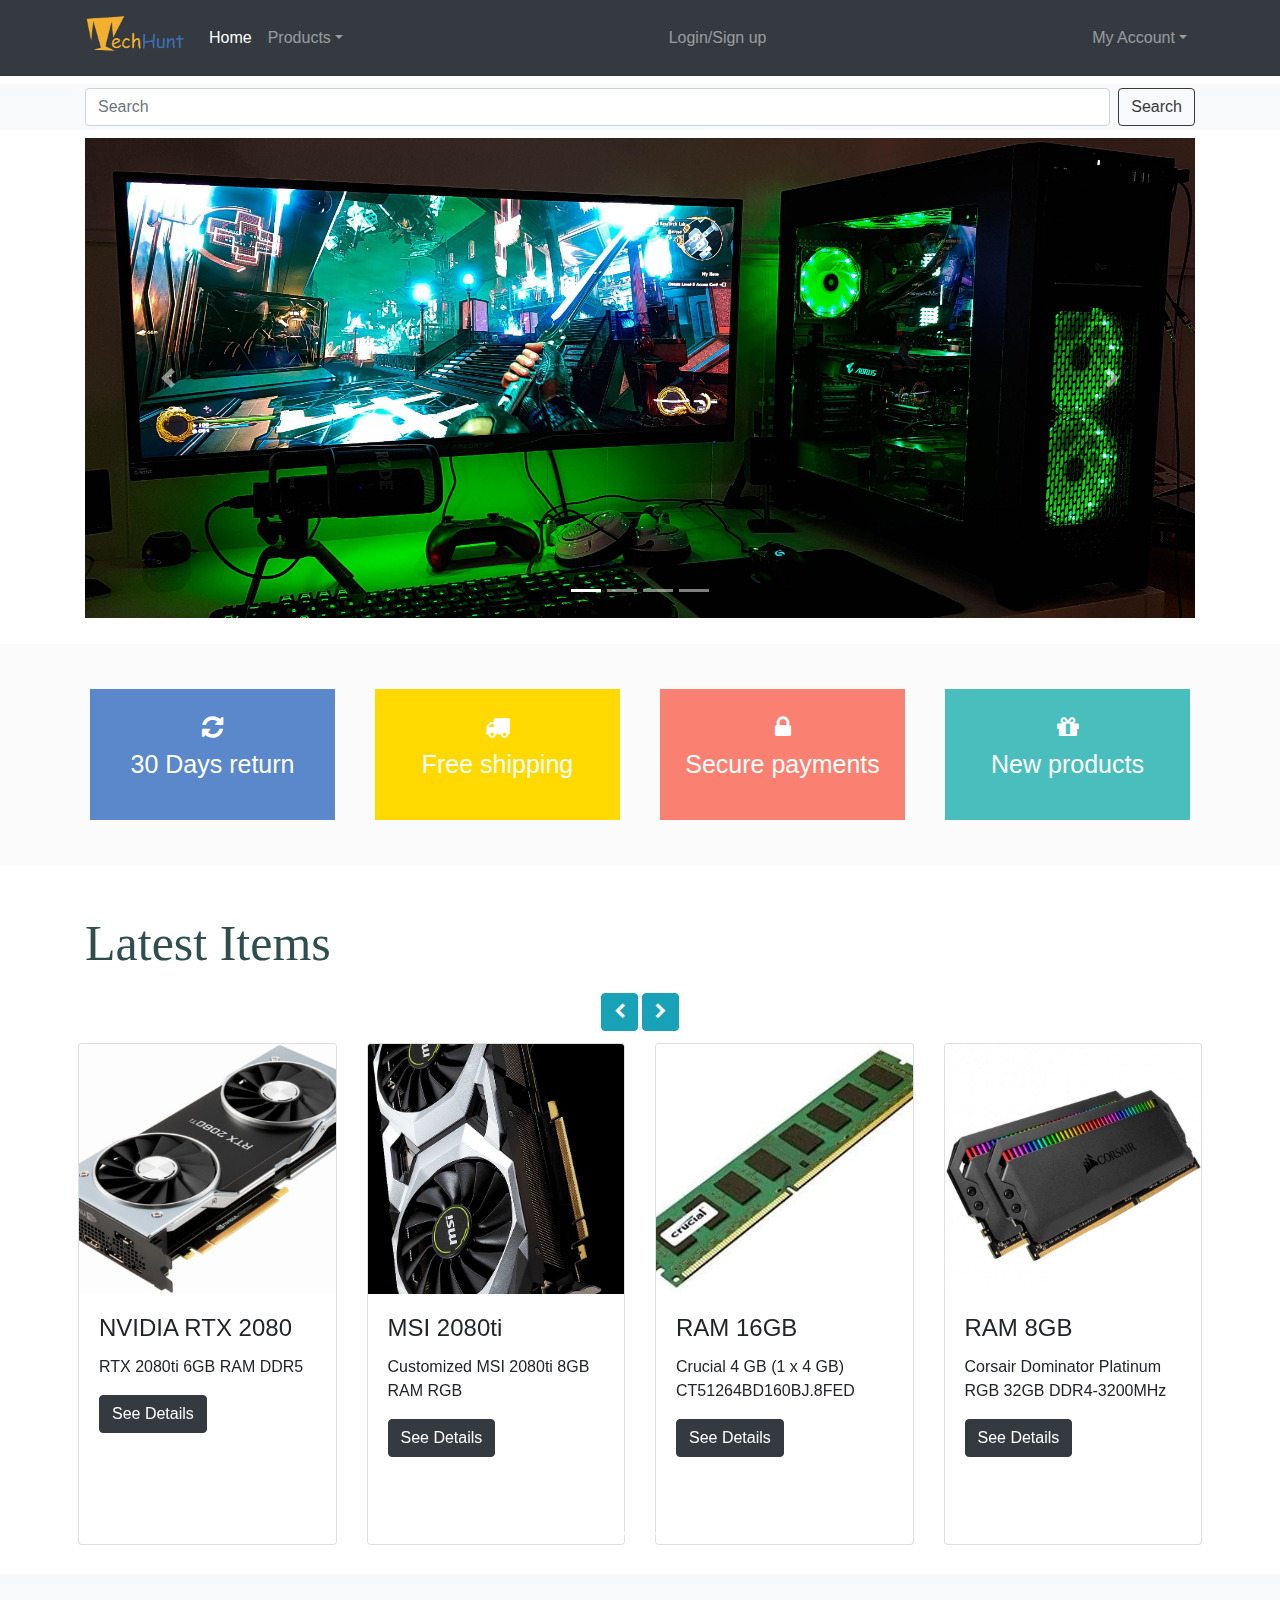
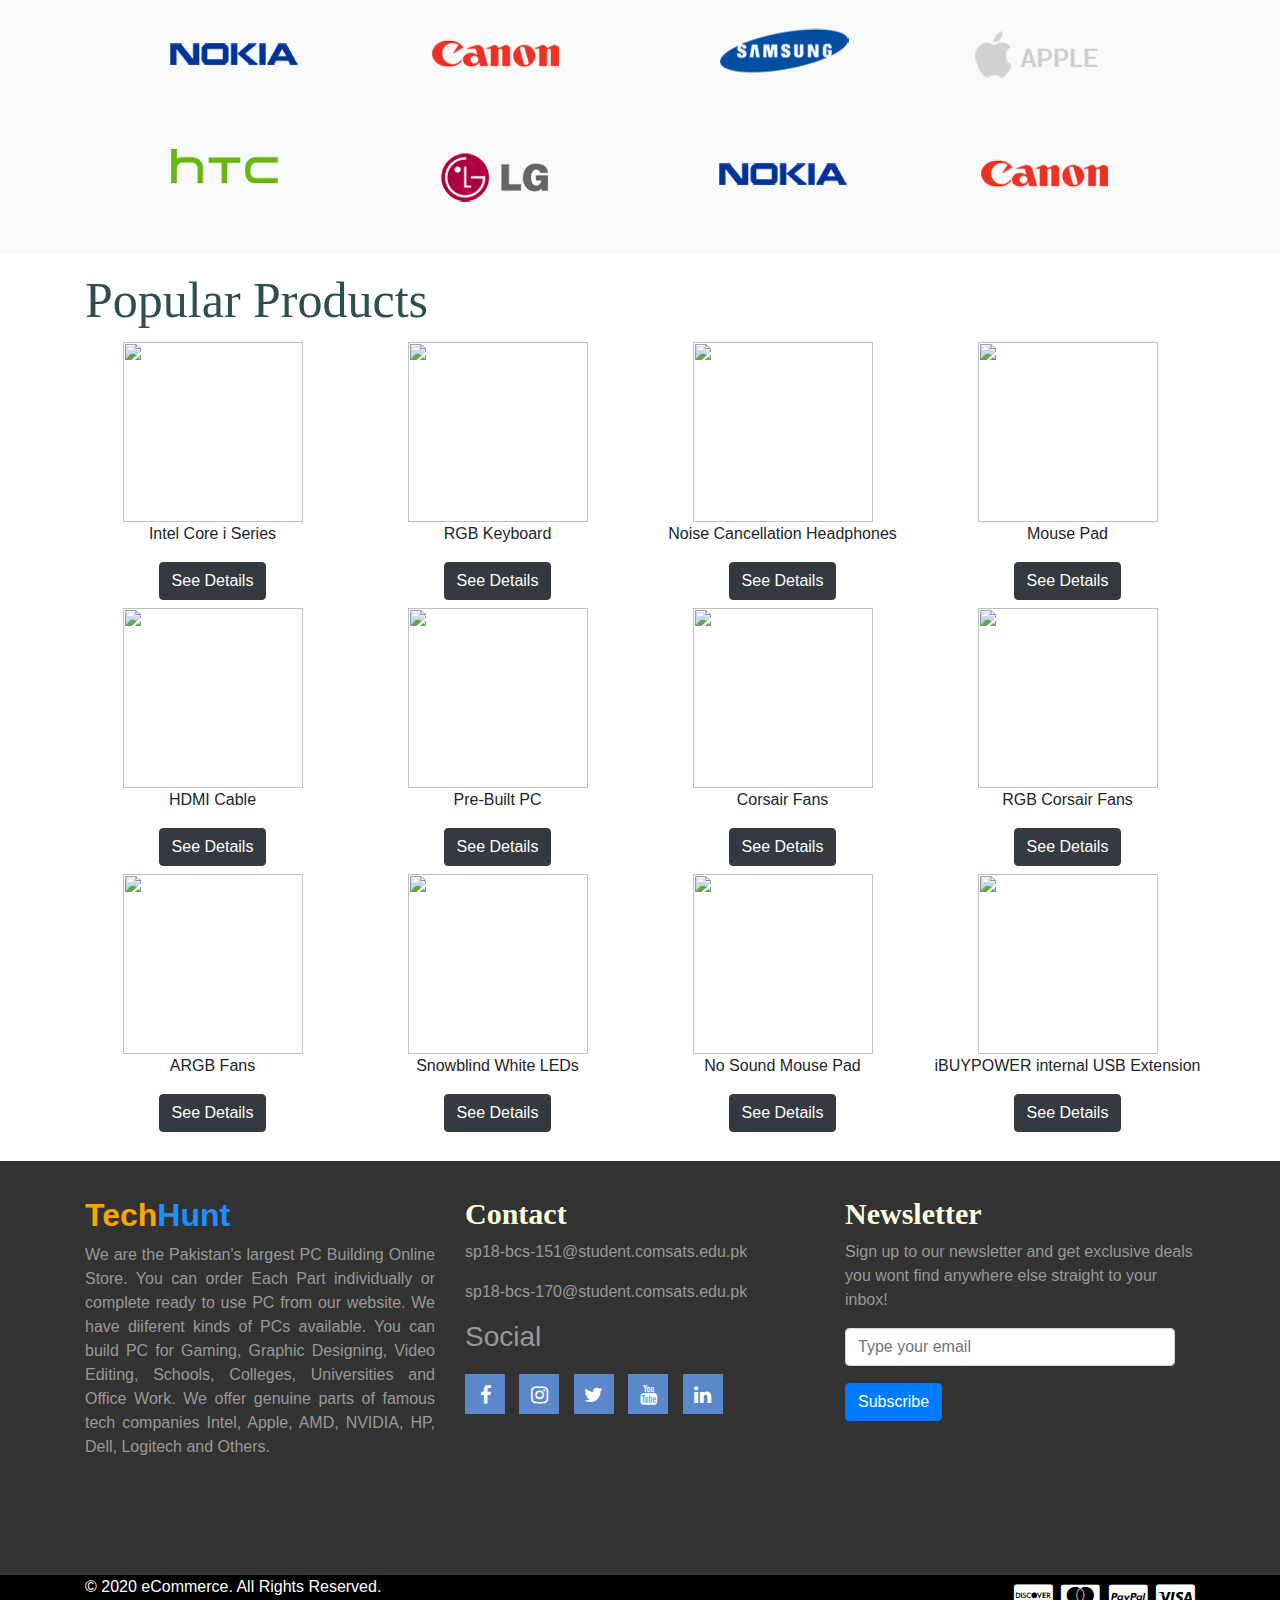
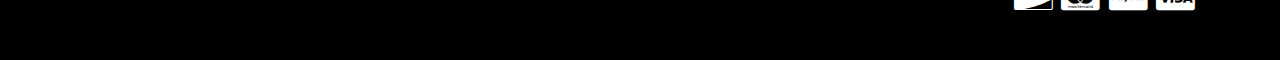
==== commit 739c3119: "Search Done, Search Button Response Remaining" ====
--- a/account.html
+++ b/account.html
@@ -43,9 +43,16 @@
                         <a href="graphic_card.html" class="dropdown-item">Graphic Processing Unit</a>
                         <a href="powersupply.html" class="dropdown-item">Power Supply Unit</a>
                         <a href="Storage.html" class="dropdown-item">Storage</a>
+                        <a href="other.html" class="dropdown-item">Others</a>
                     </div>
                 </li>
             </ul>
+            <form class="form-inline flex-sm-grow-1 my-sm-2">
+                <input class="form-control mr-2 flex-md-grow-1" type="text" placeholder="Search" aria-label="Search"
+                       onkeyup="searchSuggest();" autocomplete="off" id="txtSearch"
+                       aria-expanded="false" aria-controls="search_suggest" data-target="#search_suggest">
+                <button class="btn btn-outline-light" type="submit" id="cmdSearch" value="Search">Search</button>
+            </form>
             <ul class="nav navbar-nav ml-auto">
                 <li class="nav-item">
                     <a href="signin.html" class="nav-link">Login/Sign up</a>
@@ -66,6 +73,7 @@
         </div>
     </div>
 </nav>
+<div id="search_suggest" class="collapse"></div>
 <!--Acoount Info Form-->
 <div class="bg-light">
     <div class="container mt-5">
@@ -76,319 +84,317 @@
         </div>
         <div class="row">
             <div class="col">
-                <form id="formaccount" method="post" action="#">
-                    <div class="row">
-                        <div class="col-md-4">
-                            <div class="form-group">
-                                <label for="fname">First Name</label>
-                                <input type="text" class="form-control" id="fname" placeholder="Enter First Name"
-                                       name="fname" maxlength="29">
+
+                <div class="row">
+                    <div class="col-md-4">
+                        <div class="form-group">
+                            <label for="fname">First Name</label>
+                            <input type="text" class="form-control" id="fname" placeholder="Enter First Name"
+                                   name="fname" maxlength="29">
+                        </div>
+                    </div>
+                    <div class="col-md-4">
+                        <div class="form-group">
+                            <label for="lname">Last Name</label>
+                            <input type="text" class="form-control" id="lname" placeholder="Enter Last Name" name="lname"
+                                   maxlength="29">
+                        </div>
+                    </div>
+                    <div class="col-md-4">
+                        <div class="form-group">
+                            <label for="email">Email address</label>
+                            <input type="email" class="form-control" id="email" aria-describedby="emailHelp"
+                                   placeholder="Enter email" name="email" maxlength="128">
+                        </div>
+                    </div>
+                </div>
+                <div class="row">
+                    <div class="col-md-4">
+                        <div class="form-group">
+                            <label for="phone">Phone Number</label>
+                            <div class="input-group">
+                                <div class="input-group-prepend">
+                                    <div class="input-group-text">+</div>
+                                </div>
+                                <select class="col-3 custom-select" id="phone_code">
+                                    <option data-countryCode="DZ" value="213">Algeria (+213)</option>
+                                    <option data-countryCode="AD" value="376">Andorra (+376)</option>
+                                    <option data-countryCode="AO" value="244">Angola (+244)</option>
+                                    <option data-countryCode="AI" value="1264">Anguilla (+1264)</option>
+                                    <option data-countryCode="AG" value="1268">Antigua &amp; Barbuda (+1268)</option>
+                                    <option data-countryCode="AR" value="54">Argentina (+54)</option>
+                                    <option data-countryCode="AM" value="374">Armenia (+374)</option>
+                                    <option data-countryCode="AW" value="297">Aruba (+297)</option>
+                                    <option data-countryCode="AU" value="61">Australia (+61)</option>
+                                    <option data-countryCode="AT" value="43">Austria (+43)</option>
+                                    <option data-countryCode="AZ" value="994">Azerbaijan (+994)</option>
+                                    <option data-countryCode="BS" value="1242">Bahamas (+1242)</option>
+                                    <option data-countryCode="BH" value="973">Bahrain (+973)</option>
+                                    <option data-countryCode="BD" value="880">Bangladesh (+880)</option>
+                                    <option data-countryCode="BB" value="1246">Barbados (+1246)</option>
+                                    <option data-countryCode="BY" value="375">Belarus (+375)</option>
+                                    <option data-countryCode="BE" value="32">Belgium (+32)</option>
+                                    <option data-countryCode="BZ" value="501">Belize (+501)</option>
+                                    <option data-countryCode="BJ" value="229">Benin (+229)</option>
+                                    <option data-countryCode="BM" value="1441">Bermuda (+1441)</option>
+                                    <option data-countryCode="BT" value="975">Bhutan (+975)</option>
+                                    <option data-countryCode="BO" value="591">Bolivia (+591)</option>
+                                    <option data-countryCode="BA" value="387">Bosnia Herzegovina (+387)</option>
+                                    <option data-countryCode="BW" value="267">Botswana (+267)</option>
+                                    <option data-countryCode="BR" value="55">Brazil (+55)</option>
+                                    <option data-countryCode="BN" value="673">Brunei (+673)</option>
+                                    <option data-countryCode="BG" value="359">Bulgaria (+359)</option>
+                                    <option data-countryCode="BF" value="226">Burkina Faso (+226)</option>
+                                    <option data-countryCode="BI" value="257">Burundi (+257)</option>
+                                    <option data-countryCode="KH" value="855">Cambodia (+855)</option>
+                                    <option data-countryCode="CM" value="237">Cameroon (+237)</option>
+                                    <option data-countryCode="CA" value="1">Canada (+1)</option>
+                                    <option data-countryCode="CV" value="238">Cape Verde Islands (+238)</option>
+                                    <option data-countryCode="KY" value="1345">Cayman Islands (+1345)</option>
+                                    <option data-countryCode="CF" value="236">Central African Republic (+236)</option>
+                                    <option data-countryCode="CL" value="56">Chile (+56)</option>
+                                    <option data-countryCode="CN" value="86">China (+86)</option>
+                                    <option data-countryCode="CO" value="57">Colombia (+57)</option>
+                                    <option data-countryCode="KM" value="269">Comoros (+269)</option>
+                                    <option data-countryCode="CG" value="242">Congo (+242)</option>
+                                    <option data-countryCode="CK" value="682">Cook Islands (+682)</option>
+                                    <option data-countryCode="CR" value="506">Costa Rica (+506)</option>
+                                    <option data-countryCode="HR" value="385">Croatia (+385)</option>
+                                    <option data-countryCode="CU" value="53">Cuba (+53)</option>
+                                    <option data-countryCode="CY" value="90">Cyprus - North (+90)</option>
+                                    <option data-countryCode="CY" value="357">Cyprus - South (+357)</option>
+                                    <option data-countryCode="CZ" value="420">Czech Republic (+420)</option>
+                                    <option data-countryCode="DK" value="45">Denmark (+45)</option>
+                                    <option data-countryCode="DJ" value="253">Djibouti (+253)</option>
+                                    <option data-countryCode="DM" value="1809">Dominica (+1809)</option>
+                                    <option data-countryCode="DO" value="1809">Dominican Republic (+1809)</option>
+                                    <option data-countryCode="EC" value="593">Ecuador (+593)</option>
+                                    <option data-countryCode="EG" value="20">Egypt (+20)</option>
+                                    <option data-countryCode="SV" value="503">El Salvador (+503)</option>
+                                    <option data-countryCode="GQ" value="240">Equatorial Guinea (+240)</option>
+                                    <option data-countryCode="ER" value="291">Eritrea (+291)</option>
+                                    <option data-countryCode="EE" value="372">Estonia (+372)</option>
+                                    <option data-countryCode="ET" value="251">Ethiopia (+251)</option>
+                                    <option data-countryCode="FK" value="500">Falkland Islands (+500)</option>
+                                    <option data-countryCode="FO" value="298">Faroe Islands (+298)</option>
+                                    <option data-countryCode="FJ" value="679">Fiji (+679)</option>
+                                    <option data-countryCode="FI" value="358">Finland (+358)</option>
+                                    <option data-countryCode="FR" value="33">France (+33)</option>
+                                    <option data-countryCode="GF" value="594">French Guiana (+594)</option>
+                                    <option data-countryCode="PF" value="689">French Polynesia (+689)</option>
+                                    <option data-countryCode="GA" value="241">Gabon (+241)</option>
+                                    <option data-countryCode="GM" value="220">Gambia (+220)</option>
+                                    <option data-countryCode="GE" value="7880">Georgia (+7880)</option>
+                                    <option data-countryCode="DE" value="49">Germany (+49)</option>
+                                    <option data-countryCode="GH" value="233">Ghana (+233)</option>
+                                    <option data-countryCode="GI" value="350">Gibraltar (+350)</option>
+                                    <option data-countryCode="GR" value="30">Greece (+30)</option>
+                                    <option data-countryCode="GL" value="299">Greenland (+299)</option>
+                                    <option data-countryCode="GD" value="1473">Grenada (+1473)</option>
+                                    <option data-countryCode="GP" value="590">Guadeloupe (+590)</option>
+                                    <option data-countryCode="GU" value="671">Guam (+671)</option>
+                                    <option data-countryCode="GT" value="502">Guatemala (+502)</option>
+                                    <option data-countryCode="GN" value="224">Guinea (+224)</option>
+                                    <option data-countryCode="GW" value="245">Guinea - Bissau (+245)</option>
+                                    <option data-countryCode="GY" value="592">Guyana (+592)</option>
+                                    <option data-countryCode="HT" value="509">Haiti (+509)</option>
+                                    <option data-countryCode="HN" value="504">Honduras (+504)</option>
+                                    <option data-countryCode="HK" value="852">Hong Kong (+852)</option>
+                                    <option data-countryCode="HU" value="36">Hungary (+36)</option>
+                                    <option data-countryCode="IS" value="354">Iceland (+354)</option>
+                                    <option data-countryCode="IN" value="91">India (+91)</option>
+                                    <option data-countryCode="ID" value="62">Indonesia (+62)</option>
+                                    <option data-countryCode="IQ" value="964">Iraq (+964)</option>
+                                    <option data-countryCode="IR" value="98">Iran (+98)</option>
+                                    <option data-countryCode="IE" value="353">Ireland (+353)</option>
+                                    <option data-countryCode="IL" value="972">Israel (+972)</option>
+                                    <option data-countryCode="IT" value="39">Italy (+39)</option>
+                                    <option data-countryCode="JM" value="1876">Jamaica (+1876)</option>
+                                    <option data-countryCode="JP" value="81">Japan (+81)</option>
+                                    <option data-countryCode="JO" value="962">Jordan (+962)</option>
+                                    <option data-countryCode="KZ" value="7">Kazakhstan (+7)</option>
+                                    <option data-countryCode="KE" value="254">Kenya (+254)</option>
+                                    <option data-countryCode="KI" value="686">Kiribati (+686)</option>
+                                    <option data-countryCode="KP" value="850">Korea - North (+850)</option>
+                                    <option data-countryCode="KR" value="82">Korea - South (+82)</option>
+                                    <option data-countryCode="KW" value="965">Kuwait (+965)</option>
+                                    <option data-countryCode="KG" value="996">Kyrgyzstan (+996)</option>
+                                    <option data-countryCode="LA" value="856">Laos (+856)</option>
+                                    <option data-countryCode="LV" value="371">Latvia (+371)</option>
+                                    <option data-countryCode="LB" value="961">Lebanon (+961)</option>
+                                    <option data-countryCode="LS" value="266">Lesotho (+266)</option>
+                                    <option data-countryCode="LR" value="231">Liberia (+231)</option>
+                                    <option data-countryCode="LY" value="218">Libya (+218)</option>
+                                    <option data-countryCode="LI" value="417">Liechtenstein (+417)</option>
+                                    <option data-countryCode="LT" value="370">Lithuania (+370)</option>
+                                    <option data-countryCode="LU" value="352">Luxembourg (+352)</option>
+                                    <option data-countryCode="MO" value="853">Macao (+853)</option>
+                                    <option data-countryCode="MK" value="389">Macedonia (+389)</option>
+                                    <option data-countryCode="MG" value="261">Madagascar (+261)</option>
+                                    <option data-countryCode="MW" value="265">Malawi (+265)</option>
+                                    <option data-countryCode="MY" value="60">Malaysia (+60)</option>
+                                    <option data-countryCode="MV" value="960">Maldives (+960)</option>
+                                    <option data-countryCode="ML" value="223">Mali (+223)</option>
+                                    <option data-countryCode="MT" value="356">Malta (+356)</option>
+                                    <option data-countryCode="MH" value="692">Marshall Islands (+692)</option>
+                                    <option data-countryCode="MQ" value="596">Martinique (+596)</option>
+                                    <option data-countryCode="MR" value="222">Mauritania (+222)</option>
+                                    <option data-countryCode="YT" value="269">Mayotte (+269)</option>
+                                    <option data-countryCode="MX" value="52">Mexico (+52)</option>
+                                    <option data-countryCode="FM" value="691">Micronesia (+691)</option>
+                                    <option data-countryCode="MD" value="373">Moldova (+373)</option>
+                                    <option data-countryCode="MC" value="377">Monaco (+377)</option>
+                                    <option data-countryCode="MN" value="976">Mongolia (+976)</option>
+                                    <option data-countryCode="MS" value="1664">Montserrat (+1664)</option>
+                                    <option data-countryCode="MA" value="212">Morocco (+212)</option>
+                                    <option data-countryCode="MZ" value="258">Mozambique (+258)</option>
+                                    <option data-countryCode="MN" value="95">Myanmar (+95)</option>
+                                    <option data-countryCode="NA" value="264">Namibia (+264)</option>
+                                    <option data-countryCode="NR" value="674">Nauru (+674)</option>
+                                    <option data-countryCode="NP" value="977">Nepal (+977)</option>
+                                    <option data-countryCode="NL" value="31">Netherlands (+31)</option>
+                                    <option data-countryCode="NC" value="687">New Caledonia (+687)</option>
+                                    <option data-countryCode="NZ" value="64">New Zealand (+64)</option>
+                                    <option data-countryCode="NI" value="505">Nicaragua (+505)</option>
+                                    <option data-countryCode="NE" value="227">Niger (+227)</option>
+                                    <option data-countryCode="NG" value="234">Nigeria (+234)</option>
+                                    <option data-countryCode="NU" value="683">Niue (+683)</option>
+                                    <option data-countryCode="NF" value="672">Norfolk Islands (+672)</option>
+                                    <option data-countryCode="NP" value="670">Northern Marianas (+670)</option>
+                                    <option data-countryCode="NO" value="47">Norway (+47)</option>
+                                    <option data-countryCode="OM" value="968">Oman (+968)</option>
+                                    <option data-countryCode="PK" value="92" selected>Pakistan (+92)</option>
+                                    <option data-countryCode="PW" value="680">Palau (+680)</option>
+                                    <option data-countryCode="PA" value="507">Panama (+507)</option>
+                                    <option data-countryCode="PG" value="675">Papua New Guinea (+675)</option>
+                                    <option data-countryCode="PY" value="595">Paraguay (+595)</option>
+                                    <option data-countryCode="PE" value="51">Peru (+51)</option>
+                                    <option data-countryCode="PH" value="63">Philippines (+63)</option>
+                                    <option data-countryCode="PL" value="48">Poland (+48)</option>
+                                    <option data-countryCode="PT" value="351">Portugal (+351)</option>
+                                    <option data-countryCode="PR" value="1787">Puerto Rico (+1787)</option>
+                                    <option data-countryCode="QA" value="974">Qatar (+974)</option>
+                                    <option data-countryCode="RE" value="262">Reunion (+262)</option>
+                                    <option data-countryCode="RO" value="40">Romania (+40)</option>
+                                    <option data-countryCode="RU" value="7">Russia (+7)</option>
+                                    <option data-countryCode="RW" value="250">Rwanda (+250)</option>
+                                    <option data-countryCode="SM" value="378">San Marino (+378)</option>
+                                    <option data-countryCode="ST" value="239">Sao Tome &amp; Principe (+239)</option>
+                                    <option data-countryCode="SA" value="966">Saudi Arabia (+966)</option>
+                                    <option data-countryCode="SN" value="221">Senegal (+221)</option>
+                                    <option data-countryCode="CS" value="381">Serbia (+381)</option>
+                                    <option data-countryCode="SC" value="248">Seychelles (+248)</option>
+                                    <option data-countryCode="SL" value="232">Sierra Leone (+232)</option>
+                                    <option data-countryCode="SG" value="65">Singapore (+65)</option>
+                                    <option data-countryCode="SK" value="421">Slovak Republic (+421)</option>
+                                    <option data-countryCode="SI" value="386">Slovenia (+386)</option>
+                                    <option data-countryCode="SB" value="677">Solomon Islands (+677)</option>
+                                    <option data-countryCode="SO" value="252">Somalia (+252)</option>
+                                    <option data-countryCode="ZA" value="27">South Africa (+27)</option>
+                                    <option data-countryCode="ES" value="34">Spain (+34)</option>
+                                    <option data-countryCode="LK" value="94">Sri Lanka (+94)</option>
+                                    <option data-countryCode="SH" value="290">St. Helena (+290)</option>
+                                    <option data-countryCode="KN" value="1869">St. Kitts (+1869)</option>
+                                    <option data-countryCode="SC" value="1758">St. Lucia (+1758)</option>
+                                    <option data-countryCode="SR" value="597">Suriname (+597)</option>
+                                    <option data-countryCode="SD" value="249">Sudan (+249)</option>
+                                    <option data-countryCode="SZ" value="268">Swaziland (+268)</option>
+                                    <option data-countryCode="SE" value="46">Sweden (+46)</option>
+                                    <option data-countryCode="CH" value="41">Switzerland (+41)</option>
+                                    <option data-countryCode="SY" value="963">Syria (+963)</option>
+                                    <option data-countryCode="TW" value="886">Taiwan (+886)</option>
+                                    <option data-countryCode="TJ" value="992">Tajikistan (+992)</option>
+                                    <option data-countryCode="TH" value="66">Thailand (+66)</option>
+                                    <option data-countryCode="TG" value="228">Togo (+228)</option>
+                                    <option data-countryCode="TO" value="676">Tonga (+676)</option>
+                                    <option data-countryCode="TT" value="1868">Trinidad &amp; Tobago (+1868)</option>
+                                    <option data-countryCode="TN" value="216">Tunisia (+216)</option>
+                                    <option data-countryCode="TR" value="90">Turkey (+90)</option>
+                                    <option data-countryCode="TM" value="993">Turkmenistan (+993)</option>
+                                    <option data-countryCode="TC" value="1649">Turks &amp; Caicos Islands (+1649)</option>
+                                    <option data-countryCode="TV" value="688">Tuvalu (+688)</option>
+                                    <option data-countryCode="UG" value="256">Uganda (+256)</option>
+                                    <option data-countryCode="GB" value="44">UK (+44)</option>
+                                    <option data-countryCode="UA" value="380">Ukraine (+380)</option>
+                                    <option data-countryCode="AE" value="971">United Arab Emirates (+971)</option>
+                                    <option data-countryCode="UY" value="598">Uruguay (+598)</option>
+                                    <option data-countryCode="US" value="1">USA (+1)</option>
+                                    <option data-countryCode="UZ" value="998">Uzbekistan (+998)</option>
+                                    <option data-countryCode="VU" value="678">Vanuatu (+678)</option>
+                                    <option data-countryCode="VA" value="379">Vatican City (+379)</option>
+                                    <option data-countryCode="VE" value="58">Venezuela (+58)</option>
+                                    <option data-countryCode="VN" value="84">Vietnam (+84)</option>
+                                    <option data-countryCode="VG" value="1">Virgin Islands - British (+1)</option>
+                                    <option data-countryCode="VI" value="1">Virgin Islands - US (+1)</option>
+                                    <option data-countryCode="WF" value="681">Wallis &amp; Futuna (+681)</option>
+                                    <option data-countryCode="YE" value="969">Yemen (North)(+969)</option>
+                                    <option data-countryCode="YE" value="967">Yemen (South)(+967)</option>
+                                    <option data-countryCode="ZM" value="260">Zambia (+260)</option>
+                                    <option data-countryCode="ZW" value="263">Zimbabwe (+263)</option>
+                                </select>
+                                <input type="text" class="form-control" id="phone" placeholder="Enter Phone Number"
+                                       name="phone" maxlength="11">
                             </div>
                         </div>
-                        <div class="col-md-4">
-                            <div class="form-group">
-                                <label for="lname">Last Name</label>
-                                <input type="text" class="form-control" id="lname" placeholder="Enter Last Name" name="lname"
-                                       maxlength="29">
-                            </div>
-                        </div>
-                        <div class="col-md-4">
-                            <div class="form-group">
-                                <label for="email">Email address</label>
-                                <input type="email" class="form-control" id="email" aria-describedby="emailHelp"
-                                       placeholder="Enter email" name="email" maxlength="128">
-                            </div>
-                        </div>
-                    </div>
-                    <div class="row">
-                        <div class="col-md-4">
-                            <div class="form-group">
-                                <label for="phone">Phone Number</label>
-                                <div class="input-group">
-                                    <div class="input-group-prepend">
-                                        <div class="input-group-text">+</div>
-                                    </div>
-                                    <select class="col-3 custom-select" id="phone_code">
-                                        <option data-countryCode="DZ" value="213">Algeria (+213)</option>
-                                        <option data-countryCode="AD" value="376">Andorra (+376)</option>
-                                        <option data-countryCode="AO" value="244">Angola (+244)</option>
-                                        <option data-countryCode="AI" value="1264">Anguilla (+1264)</option>
-                                        <option data-countryCode="AG" value="1268">Antigua &amp; Barbuda (+1268)</option>
-                                        <option data-countryCode="AR" value="54">Argentina (+54)</option>
-                                        <option data-countryCode="AM" value="374">Armenia (+374)</option>
-                                        <option data-countryCode="AW" value="297">Aruba (+297)</option>
-                                        <option data-countryCode="AU" value="61">Australia (+61)</option>
-                                        <option data-countryCode="AT" value="43">Austria (+43)</option>
-                                        <option data-countryCode="AZ" value="994">Azerbaijan (+994)</option>
-                                        <option data-countryCode="BS" value="1242">Bahamas (+1242)</option>
-                                        <option data-countryCode="BH" value="973">Bahrain (+973)</option>
-                                        <option data-countryCode="BD" value="880">Bangladesh (+880)</option>
-                                        <option data-countryCode="BB" value="1246">Barbados (+1246)</option>
-                                        <option data-countryCode="BY" value="375">Belarus (+375)</option>
-                                        <option data-countryCode="BE" value="32">Belgium (+32)</option>
-                                        <option data-countryCode="BZ" value="501">Belize (+501)</option>
-                                        <option data-countryCode="BJ" value="229">Benin (+229)</option>
-                                        <option data-countryCode="BM" value="1441">Bermuda (+1441)</option>
-                                        <option data-countryCode="BT" value="975">Bhutan (+975)</option>
-                                        <option data-countryCode="BO" value="591">Bolivia (+591)</option>
-                                        <option data-countryCode="BA" value="387">Bosnia Herzegovina (+387)</option>
-                                        <option data-countryCode="BW" value="267">Botswana (+267)</option>
-                                        <option data-countryCode="BR" value="55">Brazil (+55)</option>
-                                        <option data-countryCode="BN" value="673">Brunei (+673)</option>
-                                        <option data-countryCode="BG" value="359">Bulgaria (+359)</option>
-                                        <option data-countryCode="BF" value="226">Burkina Faso (+226)</option>
-                                        <option data-countryCode="BI" value="257">Burundi (+257)</option>
-                                        <option data-countryCode="KH" value="855">Cambodia (+855)</option>
-                                        <option data-countryCode="CM" value="237">Cameroon (+237)</option>
-                                        <option data-countryCode="CA" value="1">Canada (+1)</option>
-                                        <option data-countryCode="CV" value="238">Cape Verde Islands (+238)</option>
-                                        <option data-countryCode="KY" value="1345">Cayman Islands (+1345)</option>
-                                        <option data-countryCode="CF" value="236">Central African Republic (+236)</option>
-                                        <option data-countryCode="CL" value="56">Chile (+56)</option>
-                                        <option data-countryCode="CN" value="86">China (+86)</option>
-                                        <option data-countryCode="CO" value="57">Colombia (+57)</option>
-                                        <option data-countryCode="KM" value="269">Comoros (+269)</option>
-                                        <option data-countryCode="CG" value="242">Congo (+242)</option>
-                                        <option data-countryCode="CK" value="682">Cook Islands (+682)</option>
-                                        <option data-countryCode="CR" value="506">Costa Rica (+506)</option>
-                                        <option data-countryCode="HR" value="385">Croatia (+385)</option>
-                                        <option data-countryCode="CU" value="53">Cuba (+53)</option>
-                                        <option data-countryCode="CY" value="90">Cyprus - North (+90)</option>
-                                        <option data-countryCode="CY" value="357">Cyprus - South (+357)</option>
-                                        <option data-countryCode="CZ" value="420">Czech Republic (+420)</option>
-                                        <option data-countryCode="DK" value="45">Denmark (+45)</option>
-                                        <option data-countryCode="DJ" value="253">Djibouti (+253)</option>
-                                        <option data-countryCode="DM" value="1809">Dominica (+1809)</option>
-                                        <option data-countryCode="DO" value="1809">Dominican Republic (+1809)</option>
-                                        <option data-countryCode="EC" value="593">Ecuador (+593)</option>
-                                        <option data-countryCode="EG" value="20">Egypt (+20)</option>
-                                        <option data-countryCode="SV" value="503">El Salvador (+503)</option>
-                                        <option data-countryCode="GQ" value="240">Equatorial Guinea (+240)</option>
-                                        <option data-countryCode="ER" value="291">Eritrea (+291)</option>
-                                        <option data-countryCode="EE" value="372">Estonia (+372)</option>
-                                        <option data-countryCode="ET" value="251">Ethiopia (+251)</option>
-                                        <option data-countryCode="FK" value="500">Falkland Islands (+500)</option>
-                                        <option data-countryCode="FO" value="298">Faroe Islands (+298)</option>
-                                        <option data-countryCode="FJ" value="679">Fiji (+679)</option>
-                                        <option data-countryCode="FI" value="358">Finland (+358)</option>
-                                        <option data-countryCode="FR" value="33">France (+33)</option>
-                                        <option data-countryCode="GF" value="594">French Guiana (+594)</option>
-                                        <option data-countryCode="PF" value="689">French Polynesia (+689)</option>
-                                        <option data-countryCode="GA" value="241">Gabon (+241)</option>
-                                        <option data-countryCode="GM" value="220">Gambia (+220)</option>
-                                        <option data-countryCode="GE" value="7880">Georgia (+7880)</option>
-                                        <option data-countryCode="DE" value="49">Germany (+49)</option>
-                                        <option data-countryCode="GH" value="233">Ghana (+233)</option>
-                                        <option data-countryCode="GI" value="350">Gibraltar (+350)</option>
-                                        <option data-countryCode="GR" value="30">Greece (+30)</option>
-                                        <option data-countryCode="GL" value="299">Greenland (+299)</option>
-                                        <option data-countryCode="GD" value="1473">Grenada (+1473)</option>
-                                        <option data-countryCode="GP" value="590">Guadeloupe (+590)</option>
-                                        <option data-countryCode="GU" value="671">Guam (+671)</option>
-                                        <option data-countryCode="GT" value="502">Guatemala (+502)</option>
-                                        <option data-countryCode="GN" value="224">Guinea (+224)</option>
-                                        <option data-countryCode="GW" value="245">Guinea - Bissau (+245)</option>
-                                        <option data-countryCode="GY" value="592">Guyana (+592)</option>
-                                        <option data-countryCode="HT" value="509">Haiti (+509)</option>
-                                        <option data-countryCode="HN" value="504">Honduras (+504)</option>
-                                        <option data-countryCode="HK" value="852">Hong Kong (+852)</option>
-                                        <option data-countryCode="HU" value="36">Hungary (+36)</option>
-                                        <option data-countryCode="IS" value="354">Iceland (+354)</option>
-                                        <option data-countryCode="IN" value="91">India (+91)</option>
-                                        <option data-countryCode="ID" value="62">Indonesia (+62)</option>
-                                        <option data-countryCode="IQ" value="964">Iraq (+964)</option>
-                                        <option data-countryCode="IR" value="98">Iran (+98)</option>
-                                        <option data-countryCode="IE" value="353">Ireland (+353)</option>
-                                        <option data-countryCode="IL" value="972">Israel (+972)</option>
-                                        <option data-countryCode="IT" value="39">Italy (+39)</option>
-                                        <option data-countryCode="JM" value="1876">Jamaica (+1876)</option>
-                                        <option data-countryCode="JP" value="81">Japan (+81)</option>
-                                        <option data-countryCode="JO" value="962">Jordan (+962)</option>
-                                        <option data-countryCode="KZ" value="7">Kazakhstan (+7)</option>
-                                        <option data-countryCode="KE" value="254">Kenya (+254)</option>
-                                        <option data-countryCode="KI" value="686">Kiribati (+686)</option>
-                                        <option data-countryCode="KP" value="850">Korea - North (+850)</option>
-                                        <option data-countryCode="KR" value="82">Korea - South (+82)</option>
-                                        <option data-countryCode="KW" value="965">Kuwait (+965)</option>
-                                        <option data-countryCode="KG" value="996">Kyrgyzstan (+996)</option>
-                                        <option data-countryCode="LA" value="856">Laos (+856)</option>
-                                        <option data-countryCode="LV" value="371">Latvia (+371)</option>
-                                        <option data-countryCode="LB" value="961">Lebanon (+961)</option>
-                                        <option data-countryCode="LS" value="266">Lesotho (+266)</option>
-                                        <option data-countryCode="LR" value="231">Liberia (+231)</option>
-                                        <option data-countryCode="LY" value="218">Libya (+218)</option>
-                                        <option data-countryCode="LI" value="417">Liechtenstein (+417)</option>
-                                        <option data-countryCode="LT" value="370">Lithuania (+370)</option>
-                                        <option data-countryCode="LU" value="352">Luxembourg (+352)</option>
-                                        <option data-countryCode="MO" value="853">Macao (+853)</option>
-                                        <option data-countryCode="MK" value="389">Macedonia (+389)</option>
-                                        <option data-countryCode="MG" value="261">Madagascar (+261)</option>
-                                        <option data-countryCode="MW" value="265">Malawi (+265)</option>
-                                        <option data-countryCode="MY" value="60">Malaysia (+60)</option>
-                                        <option data-countryCode="MV" value="960">Maldives (+960)</option>
-                                        <option data-countryCode="ML" value="223">Mali (+223)</option>
-                                        <option data-countryCode="MT" value="356">Malta (+356)</option>
-                                        <option data-countryCode="MH" value="692">Marshall Islands (+692)</option>
-                                        <option data-countryCode="MQ" value="596">Martinique (+596)</option>
-                                        <option data-countryCode="MR" value="222">Mauritania (+222)</option>
-                                        <option data-countryCode="YT" value="269">Mayotte (+269)</option>
-                                        <option data-countryCode="MX" value="52">Mexico (+52)</option>
-                                        <option data-countryCode="FM" value="691">Micronesia (+691)</option>
-                                        <option data-countryCode="MD" value="373">Moldova (+373)</option>
-                                        <option data-countryCode="MC" value="377">Monaco (+377)</option>
-                                        <option data-countryCode="MN" value="976">Mongolia (+976)</option>
-                                        <option data-countryCode="MS" value="1664">Montserrat (+1664)</option>
-                                        <option data-countryCode="MA" value="212">Morocco (+212)</option>
-                                        <option data-countryCode="MZ" value="258">Mozambique (+258)</option>
-                                        <option data-countryCode="MN" value="95">Myanmar (+95)</option>
-                                        <option data-countryCode="NA" value="264">Namibia (+264)</option>
-                                        <option data-countryCode="NR" value="674">Nauru (+674)</option>
-                                        <option data-countryCode="NP" value="977">Nepal (+977)</option>
-                                        <option data-countryCode="NL" value="31">Netherlands (+31)</option>
-                                        <option data-countryCode="NC" value="687">New Caledonia (+687)</option>
-                                        <option data-countryCode="NZ" value="64">New Zealand (+64)</option>
-                                        <option data-countryCode="NI" value="505">Nicaragua (+505)</option>
-                                        <option data-countryCode="NE" value="227">Niger (+227)</option>
-                                        <option data-countryCode="NG" value="234">Nigeria (+234)</option>
-                                        <option data-countryCode="NU" value="683">Niue (+683)</option>
-                                        <option data-countryCode="NF" value="672">Norfolk Islands (+672)</option>
-                                        <option data-countryCode="NP" value="670">Northern Marianas (+670)</option>
-                                        <option data-countryCode="NO" value="47">Norway (+47)</option>
-                                        <option data-countryCode="OM" value="968">Oman (+968)</option>
-                                        <option data-countryCode="PK" value="92" selected>Pakistan (+92)</option>
-                                        <option data-countryCode="PW" value="680">Palau (+680)</option>
-                                        <option data-countryCode="PA" value="507">Panama (+507)</option>
-                                        <option data-countryCode="PG" value="675">Papua New Guinea (+675)</option>
-                                        <option data-countryCode="PY" value="595">Paraguay (+595)</option>
-                                        <option data-countryCode="PE" value="51">Peru (+51)</option>
-                                        <option data-countryCode="PH" value="63">Philippines (+63)</option>
-                                        <option data-countryCode="PL" value="48">Poland (+48)</option>
-                                        <option data-countryCode="PT" value="351">Portugal (+351)</option>
-                                        <option data-countryCode="PR" value="1787">Puerto Rico (+1787)</option>
-                                        <option data-countryCode="QA" value="974">Qatar (+974)</option>
-                                        <option data-countryCode="RE" value="262">Reunion (+262)</option>
-                                        <option data-countryCode="RO" value="40">Romania (+40)</option>
-                                        <option data-countryCode="RU" value="7">Russia (+7)</option>
-                                        <option data-countryCode="RW" value="250">Rwanda (+250)</option>
-                                        <option data-countryCode="SM" value="378">San Marino (+378)</option>
-                                        <option data-countryCode="ST" value="239">Sao Tome &amp; Principe (+239)</option>
-                                        <option data-countryCode="SA" value="966">Saudi Arabia (+966)</option>
-                                        <option data-countryCode="SN" value="221">Senegal (+221)</option>
-                                        <option data-countryCode="CS" value="381">Serbia (+381)</option>
-                                        <option data-countryCode="SC" value="248">Seychelles (+248)</option>
-                                        <option data-countryCode="SL" value="232">Sierra Leone (+232)</option>
-                                        <option data-countryCode="SG" value="65">Singapore (+65)</option>
-                                        <option data-countryCode="SK" value="421">Slovak Republic (+421)</option>
-                                        <option data-countryCode="SI" value="386">Slovenia (+386)</option>
-                                        <option data-countryCode="SB" value="677">Solomon Islands (+677)</option>
-                                        <option data-countryCode="SO" value="252">Somalia (+252)</option>
-                                        <option data-countryCode="ZA" value="27">South Africa (+27)</option>
-                                        <option data-countryCode="ES" value="34">Spain (+34)</option>
-                                        <option data-countryCode="LK" value="94">Sri Lanka (+94)</option>
-                                        <option data-countryCode="SH" value="290">St. Helena (+290)</option>
-                                        <option data-countryCode="KN" value="1869">St. Kitts (+1869)</option>
-                                        <option data-countryCode="SC" value="1758">St. Lucia (+1758)</option>
-                                        <option data-countryCode="SR" value="597">Suriname (+597)</option>
-                                        <option data-countryCode="SD" value="249">Sudan (+249)</option>
-                                        <option data-countryCode="SZ" value="268">Swaziland (+268)</option>
-                                        <option data-countryCode="SE" value="46">Sweden (+46)</option>
-                                        <option data-countryCode="CH" value="41">Switzerland (+41)</option>
-                                        <option data-countryCode="SY" value="963">Syria (+963)</option>
-                                        <option data-countryCode="TW" value="886">Taiwan (+886)</option>
-                                        <option data-countryCode="TJ" value="992">Tajikistan (+992)</option>
-                                        <option data-countryCode="TH" value="66">Thailand (+66)</option>
-                                        <option data-countryCode="TG" value="228">Togo (+228)</option>
-                                        <option data-countryCode="TO" value="676">Tonga (+676)</option>
-                                        <option data-countryCode="TT" value="1868">Trinidad &amp; Tobago (+1868)</option>
-                                        <option data-countryCode="TN" value="216">Tunisia (+216)</option>
-                                        <option data-countryCode="TR" value="90">Turkey (+90)</option>
-                                        <option data-countryCode="TM" value="993">Turkmenistan (+993)</option>
-                                        <option data-countryCode="TC" value="1649">Turks &amp; Caicos Islands (+1649)</option>
-                                        <option data-countryCode="TV" value="688">Tuvalu (+688)</option>
-                                        <option data-countryCode="UG" value="256">Uganda (+256)</option>
-                                        <option data-countryCode="GB" value="44">UK (+44)</option>
-                                        <option data-countryCode="UA" value="380">Ukraine (+380)</option>
-                                        <option data-countryCode="AE" value="971">United Arab Emirates (+971)</option>
-                                        <option data-countryCode="UY" value="598">Uruguay (+598)</option>
-                                        <option data-countryCode="US" value="1">USA (+1)</option>
-                                        <option data-countryCode="UZ" value="998">Uzbekistan (+998)</option>
-                                        <option data-countryCode="VU" value="678">Vanuatu (+678)</option>
-                                        <option data-countryCode="VA" value="379">Vatican City (+379)</option>
-                                        <option data-countryCode="VE" value="58">Venezuela (+58)</option>
-                                        <option data-countryCode="VN" value="84">Vietnam (+84)</option>
-                                        <option data-countryCode="VG" value="1">Virgin Islands - British (+1)</option>
-                                        <option data-countryCode="VI" value="1">Virgin Islands - US (+1)</option>
-                                        <option data-countryCode="WF" value="681">Wallis &amp; Futuna (+681)</option>
-                                        <option data-countryCode="YE" value="969">Yemen (North)(+969)</option>
-                                        <option data-countryCode="YE" value="967">Yemen (South)(+967)</option>
-                                        <option data-countryCode="ZM" value="260">Zambia (+260)</option>
-                                        <option data-countryCode="ZW" value="263">Zimbabwe (+263)</option>
-                                    </select>
-                                    <input type="text" class="form-control" id="phone" placeholder="Enter Phone Number"
-                                           name="phone" maxlength="11">
-                                </div>
-                            </div>
-                        </div>
-                        <div class="col-md-4">
-                            <div class="row">
-                                <label class="col-12">
-                                    Gender
-                                </label>
-                            </div>
-                            <div class="row mt-2">
-
-                                <input class="col-1 mt-2" type="radio" name="gender" id="male"
-                                       value="male" checked>
-                                <label class="col-3" for="male">Male</label>
-
-                                <input class="col-1 mt-2" type="radio" name="gender" id="female"
-                                       value="female">
-                                <label class="col-3" for="female">Female</label>
-
-                                <input class="col-1 mt-2" type="radio" name="gender" id="other"
-                                       value="other">
-                                <label class="col-3" for="other">Other</label>
-
-                            </div>
-                        </div>
-                        <div class="col-md-4">
-                            <div class="form-group">
-                                <label for="street_address">Street Address</label>
-                                <textarea type="password" class="form-control" id="street_address" placeholder="Address"
-                                          name="street_address" maxlength="510"></textarea>
-                            </div>
-                        </div>
-                    </div>
-                    <div class="row">
-                        <div class="col-md-4">
-                            <div class="form-group">
-                                <label for="city">City</label>
-                                <input type="text" class="form-control" id="city" placeholder="City"
-                                       name="city" maxlength="30">
-                            </div>
-                        </div>
-                        <div class="col-md-4">
-                            <div class="form-group">
-                                <label for="zip">Zip Code</label>
-                                <input type="number" class="form-control" id="zip" placeholder="Zip Code" min="1"
-                                       name="zip" max="99999999">
-                            </div>
-                        </div>
-                        <div class="col-md-4">
-                            <div class="form-group">
-                                <label for="country">Country</label>
-                                <select class="countrypicker form-control" data-default="Pakistan"
-                                        id="country"  name="country"></select>
-                            </div>
-                        </div>
-                    </div>
-                    <div class="row">
-                        <div class="col-12 text-right">
-                            <button type="reset" form="formaccount" class="btn btn-danger">Cancel</button>
-                            <button type="submit" form="formaccount" class="btn btn-primary">Save</button>
-                        </div>
-                    </div>
-                </form>
+                    </div>
+                    <div class="col-md-4">
+                        <div class="row">
+                            <label class="col-12">
+                                Gender
+                            </label>
+                        </div>
+                        <div class="row mt-2">
+
+                            <input class="col-1 mt-2" type="radio" name="gender" id="male"
+                                   value="M" checked>
+                            <label class="col-3" for="male">Male</label>
+
+                            <input class="col-1 mt-2" type="radio" name="gender" id="female"
+                                   value="F">
+                            <label class="col-3" for="female">Female</label>
+
+                            <input class="col-1 mt-2" type="radio" name="gender" id="other"
+                                   value="O">
+                            <label class="col-3" for="other">Other</label>
+
+                        </div>
+                    </div>
+                    <div class="col-md-4">
+                        <div class="form-group">
+                            <label for="street_address">Street Address</label>
+                            <textarea type="password" class="form-control" id="street_address" placeholder="Address"
+                                      name="street_address" maxlength="510"></textarea>
+                        </div>
+                    </div>
+                </div>
+                <div class="row">
+                    <div class="col-md-4">
+                        <div class="form-group">
+                            <label for="city">City</label>
+                            <input type="text" class="form-control" id="city" placeholder="City"
+                                   name="city" maxlength="30">
+                        </div>
+                    </div>
+                    <div class="col-md-4">
+                        <div class="form-group">
+                            <label for="zip">Zip Code</label>
+                            <input type="number" class="form-control" id="zip" placeholder="Zip Code" min="1"
+                                   name="zip" max="99999999">
+                        </div>
+                    </div>
+                    <div class="col-md-4">
+                        <div class="form-group">
+                            <label for="country">Country</label>
+                            <select class="countrypicker form-control" data-default="Pakistan"
+                                    id="country"  name="country"></select>
+                        </div>
+                    </div>
+                </div>
+                <div class="row">
+                    <div class="col-12 text-right">
+                        <button onclick="update_account_info()" class="btn btn-primary">Update</button>
+                    </div>
+                </div>
             </div>
         </div>
         <div class="row">
@@ -398,37 +404,34 @@
         </div>
         <div class="row">
             <div class="col">
-                <form id="password_update_form" method="post" action="#">
-                    <div class="row">
-                        <div class="col-md-4">
-                            <div class="form-group">
-                                <label for="opassword">Old Password</label>
-                                <input type="password" class="form-control" id="opassword" placeholder="Old Password"
-                                       name="opassword" maxlength="15" required>
-                            </div>
-                        </div>
-                        <div class="col-md-4">
-                            <div class="form-group">
-                                <label for="password">New Password</label>
-                                <input type="password" class="form-control" id="password" placeholder="New Password"
-                                       name="password" maxlength="15" minlength="8" required>
-                            </div>
-                        </div>
-                        <div class="col-md-4">
-                            <div class="form-group">
-                                <label for="cpassword">Confirm Password</label>
-                                <input type="password" class="form-control" id="cpassword" placeholder="Confirm Password"
-                                       name="cpassword" maxlength="15" minlength="8" required>
-                            </div>
-                        </div>
-                    </div>
-                    <div class="row">
-                        <div class="col-12 text-right">
-                            <button type="reset" form="password_update_form" class="btn btn-danger">Cancel</button>
-                            <button type="submit" form="password_update_form" class="btn btn-primary">Save</button>
-                        </div>
-                    </div>
-                </form>
+                <div class="row">
+                    <div class="col-md-4">
+                        <div class="form-group">
+                            <label for="opassword">Old Password</label>
+                            <input type="password" class="form-control" id="opassword" placeholder="Old Password"
+                                   name="opassword" maxlength="15" required>
+                        </div>
+                    </div>
+                    <div class="col-md-4">
+                        <div class="form-group">
+                            <label for="password">New Password</label>
+                            <input type="password" class="form-control" id="password" placeholder="New Password"
+                                   name="password" maxlength="15" minlength="8" required>
+                        </div>
+                    </div>
+                    <div class="col-md-4">
+                        <div class="form-group">
+                            <label for="cpassword">Confirm Password</label>
+                            <input type="password" class="form-control" id="cpassword" placeholder="Confirm Password"
+                                   name="cpassword" maxlength="15" minlength="8" required>
+                        </div>
+                    </div>
+                </div>
+                <div class="row">
+                    <div class="col-12 text-right">
+                        <button onclick="update_password()" class="btn btn-primary">Update</button>
+                    </div>
+                </div>
             </div>
         </div>
     </div>
--- a/css/mystyle.css
+++ b/css/mystyle.css
@@ -230,9 +230,6 @@
 #lab,#lab1,#lab2,#lab3,#lab4{
     color: white;
 }
-#checkoutform span .btn:hover {
-    background-color: none;
-}
 
 /*#motherboard*/
     /* breadcrumb */
@@ -321,8 +318,10 @@
     left: 0;
     right: 0;
     top: 15%;
-    z-index: 1;
+    z-index: 1022;
+    overflow: auto;
+    border-radius: 0.5em;
     border : 3px solid black;
-
-}
-
+    max-height: 500px;
+
+}